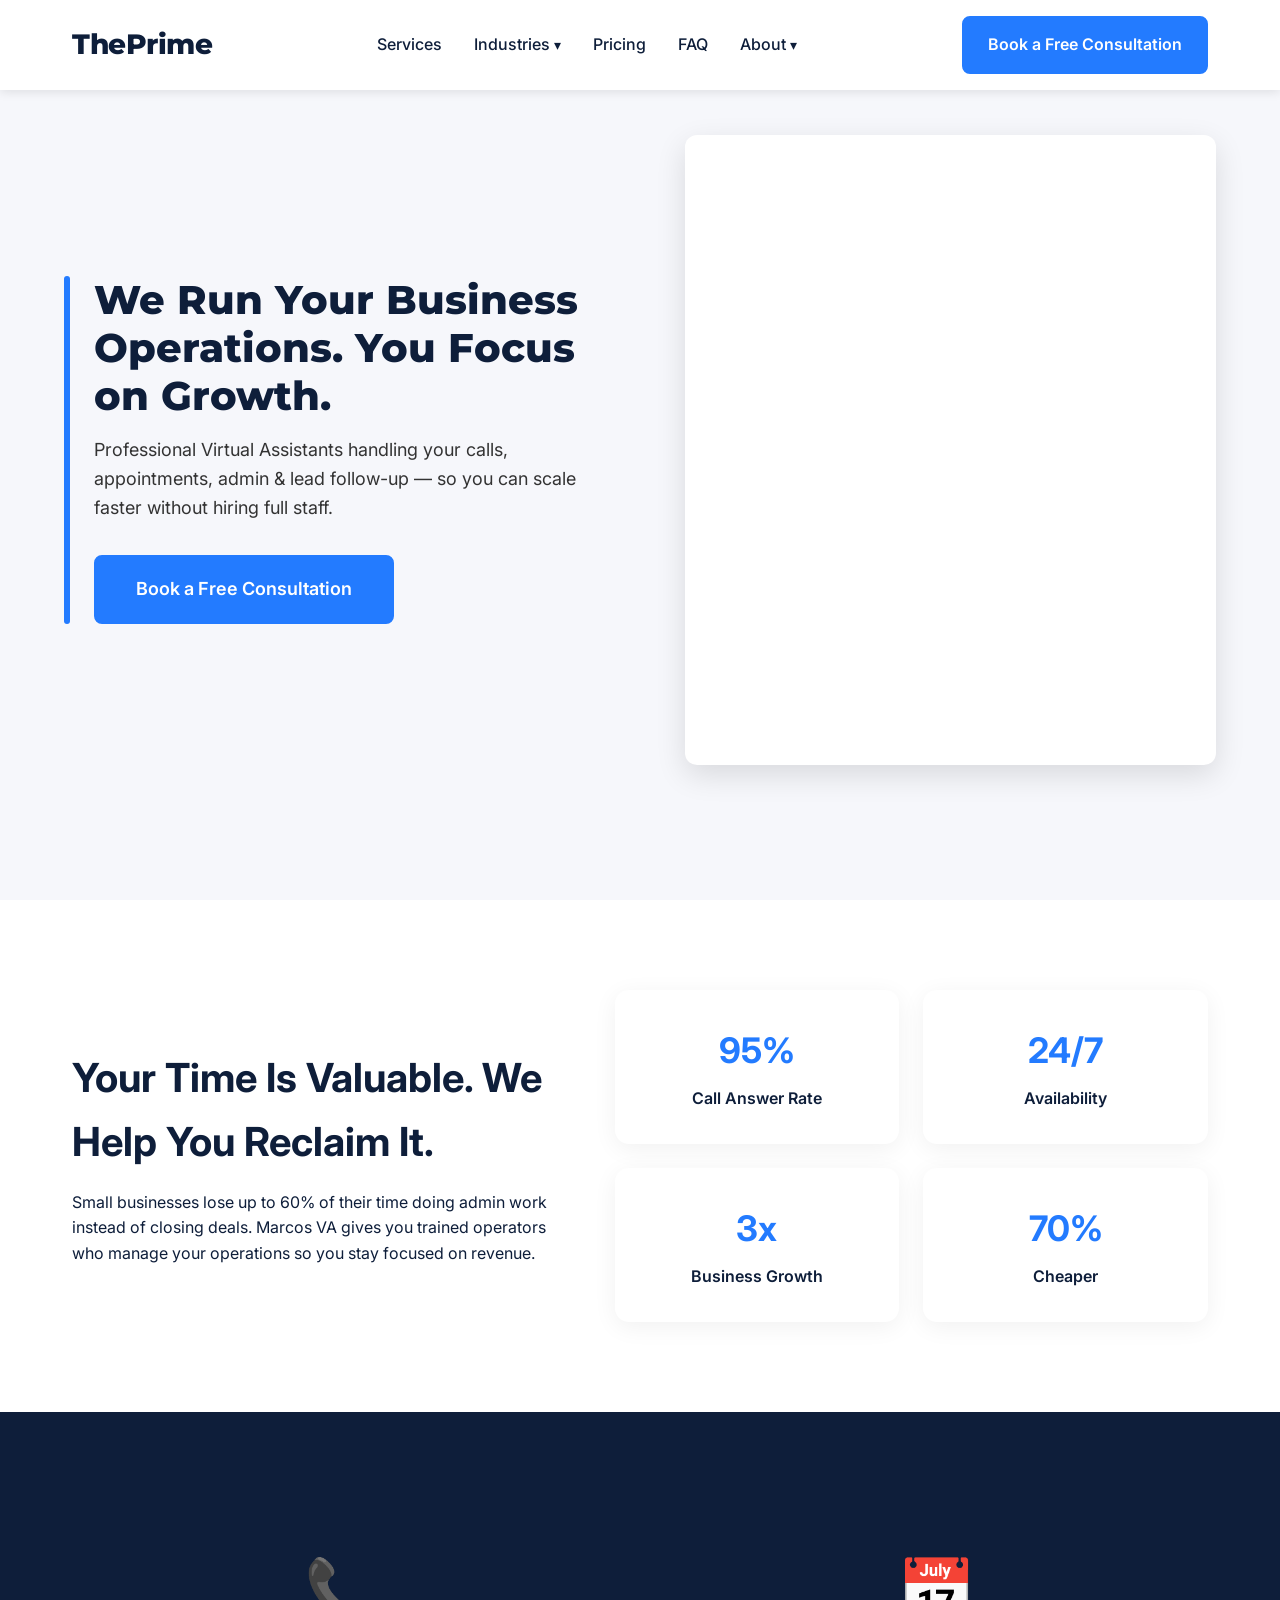
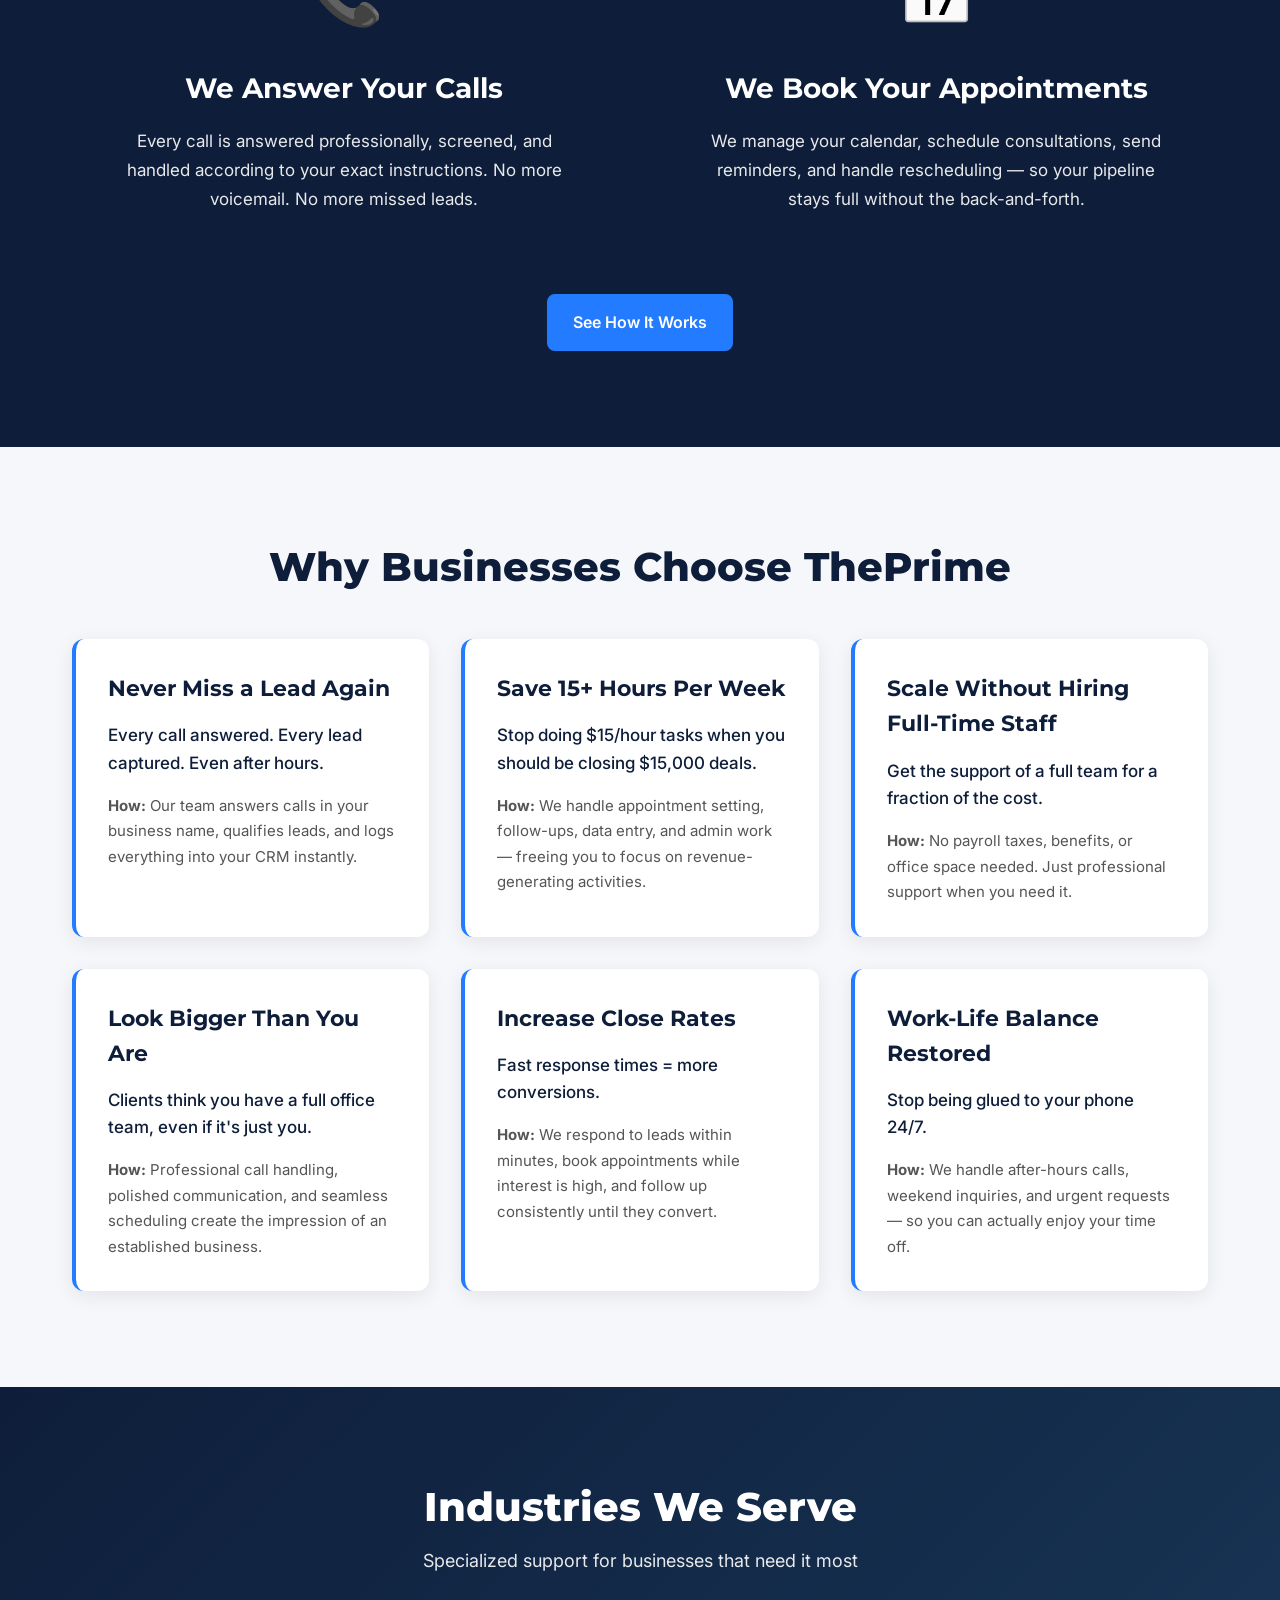
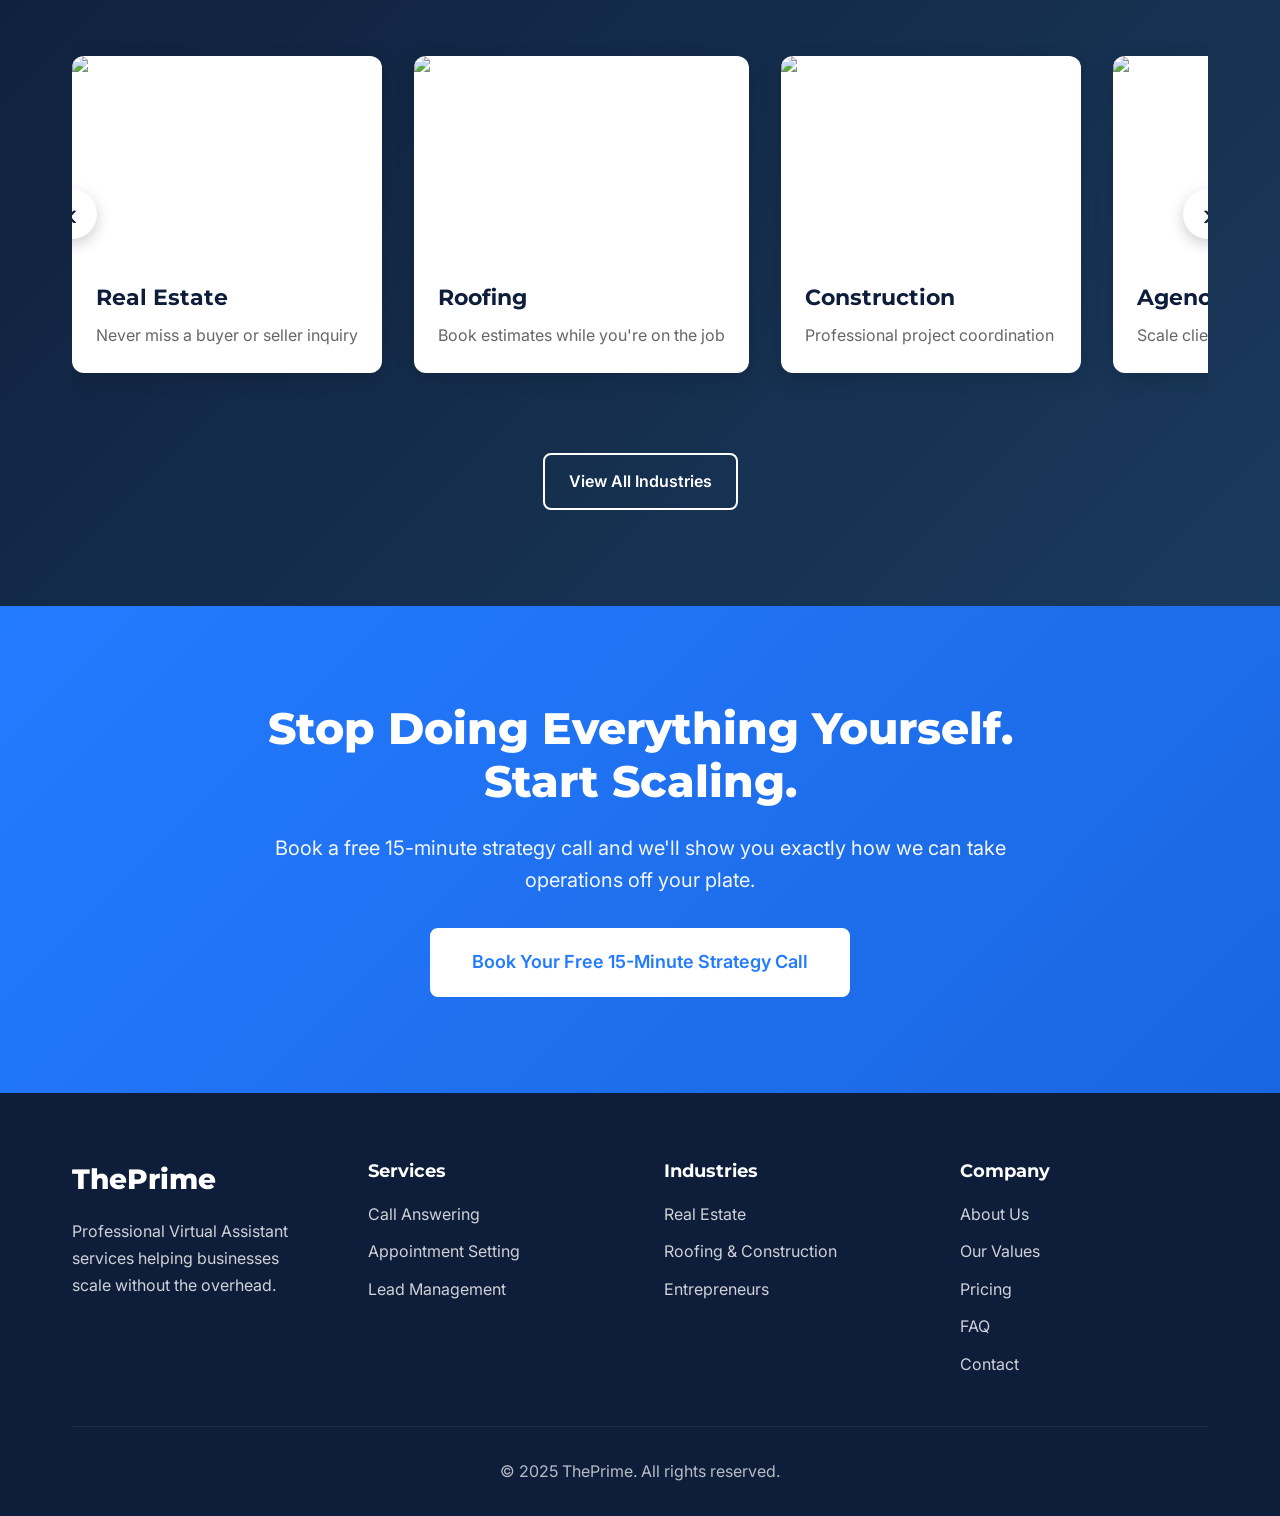
==== index.html @ c2238840 "first" ====
<!DOCTYPE html>
<html lang="en">
<head>
    <meta charset="UTF-8">
    <meta name="viewport" content="width=device-width, initial-scale=1.0">
    <meta name="description" content="Professional Virtual Assistants handling your calls, appointments, admin & lead follow-up — so you can scale faster without hiring full staff.">
    <title>ThePrime - Virtual Assistant Services | Scale Your Business</title>
    
    <!-- Google Fonts -->
    <link rel="preconnect" href="https://fonts.googleapis.com">
    <link rel="preconnect" href="https://fonts.gstatic.com" crossorigin>
    <link href="https://fonts.googleapis.com/css2?family=Montserrat:wght@700;800&family=Inter:wght@400;500;600&display=swap" rel="stylesheet">
    
    <!-- Stylesheet -->
    <link rel="stylesheet" href="styles.css">
</head>
<body>
    <!-- HEADER -->
    <header class="header" id="header">
        <div class="container">
            <div class="header__wrapper">
                <div class="header__logo">
                    <a href="index.html">ThePrime</a>
                </div>
                
                <nav class="header__nav" id="navMenu">
                    <ul class="nav__list">
                        <li class="nav__item">
                            <a href="services.html" class="nav__link">Services</a>
                        </li>
                        <li class="nav__item nav__item--dropdown">
                            <a href="industries.html" class="nav__link">Industries <span class="dropdown-arrow">▾</span></a>
                            <ul class="dropdown__menu">
                                <li><a href="industry-real-estate.html">Real Estate Agents</a></li>
                                <li><a href="industry-roofing.html">Roofing and Construction</a></li>
                                <li><a href="industry-entrepreneurs.html">Entrepreneurs</a></li>
                            </ul>
                        </li>
                        <li class="nav__item">
                            <a href="pricing.html" class="nav__link">Pricing</a>
                        </li>
                        <li class="nav__item">
                            <a href="faq.html" class="nav__link">FAQ</a>
                        </li>
                        <li class="nav__item nav__item--dropdown">
                            <a href="#" class="nav__link">About <span class="dropdown-arrow">▾</span></a>
                            <ul class="dropdown__menu">
                                <li><a href="values.html">Our Values</a></li>
                                <li><a href="contact.html">Contact Us</a></li>
                            </ul>
                        </li>
                    </ul>
                </nav>
                
                <a href="contact.html" class="btn btn--primary header__cta">Book a Free Consultation</a>
                
                <button class="mobile-menu-toggle" id="mobileMenuToggle" aria-label="Toggle menu">
                    <span></span>
                    <span></span>
                    <span></span>
                </button>
            </div>
        </div>
    </header>

    <!-- HERO SECTION -->
    
   <section class="hero">
    <div class="hero__wrapper">

        <div class="hero__text">
            <h1 class="hero__headline">We Run Your Business Operations. You Focus on Growth.</h1>

            <p class="hero__subheadline">
                Professional Virtual Assistants handling your calls, appointments, admin & lead follow-up — so you can scale faster without hiring full staff.

            </p>

            <div class="hero__cta-group">
                <a href="contact.html" class="btn btn--primary btn--large">Book a Free Consultation</a>

            </div>
        </div>

        <div class="hero__image-card">
            <img src="https://images.pexels.com/photos/7709289/pexels-photo-7709289.jpeg?w=1200&q=80" alt="">
        </div>

    </div>
</section>




    <!-- SERVICE INTRO + STATS -->

    <section class="stats-split">
  <div class="container split-grid">
    
    <div class="split-left">
      <h2>Your Time Is Valuable. We Help You Reclaim It.</h2>
      <p>Small businesses lose up to 60% of their time doing admin work instead of closing deals. Marcos VA gives you trained operators who manage your operations so you stay focused on revenue.
</p>
    </div>

    <div class="split-right">
      <div class="split-card">
        <strong>95%</strong>
        <p>Call Answer Rate</p>
      </div>
      <div class="split-card">
        <strong>24/7</strong>
        <p>Availability</p>
      </div>
      <div class="split-card">
        <strong>3x</strong>
        <p>Business Growth</p>
      </div>
      <div class="split-card">
        <strong>70%</strong>
        <p>Cheaper</p>
      </div>
    </div>

  </div>
</section>




    <!-- TWO MAIN THINGS WE DO -->
    <section class="section section--dark">
        <div class="container">
            <div class="two-column">
                <div class="two-column__item">
                    <div class="icon-box">
                        <div class="icon-box__icon">📞</div>
                        <h3 class="icon-box__title">We Answer Your Calls</h3>
                        <p class="icon-box__text">Every call is answered professionally, screened, and handled according to your exact instructions. No more voicemail. No more missed leads.</p>
                    </div>
                </div>
                <div class="two-column__item">
                    <div class="icon-box">
                        <div class="icon-box__icon">📅</div>
                        <h3 class="icon-box__title">We Book Your Appointments</h3>
                        <p class="icon-box__text">We manage your calendar, schedule consultations, send reminders, and handle rescheduling — so your pipeline stays full without the back-and-forth.</p>
                    </div>
                </div>
            </div>
            <div class="text-center" style="margin-top: 3rem;">
                <a href="services.html" class="btn btn--primary">See How It Works</a>
            </div>
        </div>
    </section>

    <!-- BENEFITS SECTION -->
    <section class="section section--light">
        <div class="container">
            <div class="section__header text-center">
                <h2 class="section__title">Why Businesses Choose ThePrime</h2>
            </div>
            
            <div class="benefits">
                <div class="benefit-card">
                    <div class="benefit-card__header">
                        <h3 class="benefit-card__title">Never Miss a Lead Again</h3>
                    </div>
                    <div class="benefit-card__content">
                        <p class="benefit-card__benefit">Every call answered. Every lead captured. Even after hours.</p>
                        <p class="benefit-card__how"><strong>How:</strong> Our team answers calls in your business name, qualifies leads, and logs everything into your CRM instantly.</p>
                    </div>
                </div>

                <div class="benefit-card">
                    <div class="benefit-card__header">
                        <h3 class="benefit-card__title">Save 15+ Hours Per Week</h3>
                    </div>
                    <div class="benefit-card__content">
                        <p class="benefit-card__benefit">Stop doing $15/hour tasks when you should be closing $15,000 deals.</p>
                        <p class="benefit-card__how"><strong>How:</strong> We handle appointment setting, follow-ups, data entry, and admin work — freeing you to focus on revenue-generating activities.</p>
                    </div>
                </div>

                <div class="benefit-card">
                    <div class="benefit-card__header">
                        <h3 class="benefit-card__title">Scale Without Hiring Full-Time Staff</h3>
                    </div>
                    <div class="benefit-card__content">
                        <p class="benefit-card__benefit">Get the support of a full team for a fraction of the cost.</p>
                        <p class="benefit-card__how"><strong>How:</strong> No payroll taxes, benefits, or office space needed. Just professional support when you need it.</p>
                    </div>
                </div>

                <div class="benefit-card">
                    <div class="benefit-card__header">
                        <h3 class="benefit-card__title">Look Bigger Than You Are</h3>
                    </div>
                    <div class="benefit-card__content">
                        <p class="benefit-card__benefit">Clients think you have a full office team, even if it's just you.</p>
                        <p class="benefit-card__how"><strong>How:</strong> Professional call handling, polished communication, and seamless scheduling create the impression of an established business.</p>
                    </div>
                </div>

                <div class="benefit-card">
                    <div class="benefit-card__header">
                        <h3 class="benefit-card__title">Increase Close Rates</h3>
                    </div>
                    <div class="benefit-card__content">
                        <p class="benefit-card__benefit">Fast response times = more conversions.</p>
                        <p class="benefit-card__how"><strong>How:</strong> We respond to leads within minutes, book appointments while interest is high, and follow up consistently until they convert.</p>
                    </div>
                </div>

                <div class="benefit-card">
                    <div class="benefit-card__header">
                        <h3 class="benefit-card__title">Work-Life Balance Restored</h3>
                    </div>
                    <div class="benefit-card__content">
                        <p class="benefit-card__benefit">Stop being glued to your phone 24/7.</p>
                        <p class="benefit-card__how"><strong>How:</strong> We handle after-hours calls, weekend inquiries, and urgent requests — so you can actually enjoy your time off.</p>
                    </div>
                </div>
            </div>
        </div>
    </section>

    <!-- INDUSTRIES SLIDER -->
    <section class="section section--gradient">
        <div class="container">
            <div class="section__header text-center">
                <h2 class="section__title">Industries We Serve</h2>
                <p class="section__subtitle">Specialized support for businesses that need it most</p>
            </div>
            
            <div class="industries-slider">
                <div class="industries-slider__track" id="industriesTrack">
                    <div class="industry-slide">
                        <div class="industry-slide__image">
                            <img src="https://images.unsplash.com/photo-1560518883-ce09059eeffa?w=600&q=80" alt="Real Estate">
                        </div>
                        <h3 class="industry-slide__title">Real Estate</h3>
                        <p class="industry-slide__text">Never miss a buyer or seller inquiry</p>
                    </div>
                    
                    <div class="industry-slide">
                        <div class="industry-slide__image">
                            <img src="https://images.unsplash.com/photo-1590846406792-0adc7f938f1d?w=600&q=80" alt="Roofing">
                        </div>
                        <h3 class="industry-slide__title">Roofing</h3>
                        <p class="industry-slide__text">Book estimates while you're on the job</p>
                    </div>
                    
                    <div class="industry-slide">
                        <div class="industry-slide__image">
                            <img src="https://images.unsplash.com/photo-1541888946425-d81bb19240f5?w=600&q=80" alt="Construction">
                        </div>
                        <h3 class="industry-slide__title">Construction</h3>
                        <p class="industry-slide__text">Professional project coordination</p>
                    </div>
                    
                    <div class="industry-slide">
                        <div class="industry-slide__image">
                            <img src="https://images.unsplash.com/photo-1556157382-97eda2ffd1d3?w=600&q=80" alt="Agency Owners">
                        </div>
                        <h3 class="industry-slide__title">Agency Owners</h3>
                        <p class="industry-slide__text">Scale client services effortlessly</p>
                    </div>
                    
                    <div class="industry-slide">
                        <div class="industry-slide__image">
                            <img src="https://images.unsplash.com/photo-1552664730-d307ca884978?w=600&q=80" alt="Coaches">
                        </div>
                        <h3 class="industry-slide__title">Coaches</h3>
                        <p class="industry-slide__text">Focus on clients, not admin work</p>
                    </div>
                    
                    <div class="industry-slide">
                        <div class="industry-slide__image">
                            <img src="https://images.unsplash.com/photo-1542744173-8e7e53415bb0?w=600&q=80" alt="Local Service Businesses">
                        </div>
                        <h3 class="industry-slide__title">Local Service Businesses</h3>
                        <p class="industry-slide__text">Professional support for growing teams</p>
                    </div>
                </div>
                
                <button class="slider-btn slider-btn--prev" id="sliderPrev" aria-label="Previous">‹</button>
                <button class="slider-btn slider-btn--next" id="sliderNext" aria-label="Next">›</button>
            </div>
            
            <div class="text-center" style="margin-top: 3rem;">
                <a href="industries.html" class="btn btn--secondary">View All Industries</a>
            </div>
        </div>
    </section>

    <!-- FINAL CTA -->
    <section class="cta-section">
        <div class="container">
            <div class="cta-box">
                <h2 class="cta-box__title">Stop Doing Everything Yourself. Start Scaling.</h2>
                <p class="cta-box__text">Book a free 15-minute strategy call and we'll show you exactly how we can take operations off your plate.</p>
                <a href="contact.html" class="btn btn--primary btn--large">Book Your Free 15-Minute Strategy Call</a>
            </div>
        </div>
    </section>

    <!-- FOOTER -->
    <footer class="footer">
        <div class="container">
            <div class="footer__content">
                <div class="footer__column">
                    <h3 class="footer__logo">ThePrime</h3>
                    <p class="footer__description">Professional Virtual Assistant services helping businesses scale without the overhead.</p>
                </div>
                
                <div class="footer__column">
                    <h4 class="footer__title">Services</h4>
                    <ul class="footer__links">
                        <li><a href="services.html">Call Answering</a></li>
                        <li><a href="services.html">Appointment Setting</a></li>
                        <li><a href="services.html">Lead Management</a></li>
                    </ul>
                </div>
                
                <div class="footer__column">
                    <h4 class="footer__title">Industries</h4>
                    <ul class="footer__links">
                        <li><a href="industry-real-estate.html">Real Estate</a></li>
                        <li><a href="industry-roofing.html">Roofing & Construction</a></li>
                        <li><a href="industry-entrepreneurs.html">Entrepreneurs</a></li>
                    </ul>
                </div>
                
                <div class="footer__column">
                    <h4 class="footer__title">Company</h4>
                    <ul class="footer__links">
                        <li><a href="about.html">About Us</a></li>
                        <li><a href="values.html">Our Values</a></li>
                        <li><a href="pricing.html">Pricing</a></li>
                        <li><a href="faq.html">FAQ</a></li>
                        <li><a href="contact.html">Contact</a></li>
                    </ul>
                </div>
            </div>
            
            <div class="footer__bottom">
                <p>&copy; 2025 ThePrime. All rights reserved.</p>
            </div>
        </div>
    </footer>

    <!-- JavaScript -->
    <script src="script.js"></script>
</body>
</html>
---- styles.css ----
/* ===================================
   RESET & BASE STYLES
   =================================== */
* {
    margin: 0;
    padding: 0;
    box-sizing: border-box;
}

:root {
    /* Brand Colors */
    --navy-blue: #0E1E3A;
    --electric-blue: #237BFF;
    --white: #FFFFFF;
    --light-grey: #F6F7FB;
    
    /* Additional Colors */
    --dark-overlay: rgba(14, 30, 58, 0.85);
    --gradient-start: #0E1E3A;
    --gradient-end: #1a3a5c;
    
    /* Typography */
    --font-heading: 'Montserrat', sans-serif;
    --font-body: 'Inter', sans-serif;
    
    /* Spacing */
    --spacing-xs: 0.5rem;
    --spacing-sm: 1rem;
    --spacing-md: 2rem;
    --spacing-lg: 3rem;
    --spacing-xl: 4rem;
    --spacing-xxl: 6rem;
    
    /* Transitions */
    --transition-fast: 0.2s ease;
    --transition-normal: 0.3s ease;
    --transition-slow: 0.5s ease;
}

html {
    scroll-behavior: smooth;
}

body {
    font-family: var(--font-body);
    font-size: 16px;
    line-height: 1.6;
    color: var(--navy-blue);
    background-color: var(--white);
    overflow-x: hidden;
}

img {
    max-width: 100%;
    height: auto;
    display: block;
}

a {
    text-decoration: none;
    color: inherit;
    transition: var(--transition-normal);
}

ul {
    list-style: none;
}

/* ===================================
   UTILITY CLASSES
   =================================== */
.container {
    max-width: 1200px;
    margin: 0 auto;
    padding: 0 2rem;
}

.text-center {
    text-align: center;
}

.section {
    padding: var(--spacing-xxl) 0;
}

.section--light {
    background-color: var(--light-grey);
}

.section--dark {
    background-color: var(--navy-blue);
    color: var(--white);
}

.section--gradient {
    background: linear-gradient(135deg, var(--gradient-start) 0%, var(--gradient-end) 100%);
    color: var(--white);
}

.section__header {
    margin-bottom: var(--spacing-lg);
}

.section__title {
    font-family: var(--font-heading);
    font-size: 2.5rem;
    font-weight: 800;
    margin-bottom: var(--spacing-sm);
    line-height: 1.2;
}

.section__subtitle {
    font-size: 1.125rem;
    max-width: 800px;
    margin: 0 auto;
    opacity: 0.9;
}

/* ===================================
   BUTTONS
   =================================== */
.btn {
    display: inline-block;
    padding: 0.875rem 1.5rem;
    font-family: var(--font-body);
    font-size: 1rem;
    font-weight: 600;
    border-radius: 8px;
    cursor: pointer;
    transition: all var(--transition-normal);
    border: 2px solid transparent;
    text-align: center;
}

.btn--primary {
    background-color: var(--electric-blue);
    color: var(--white);
    border-color: var(--electric-blue);
}

.btn--primary:hover {
    background-color: #1a66e0;
    border-color: #1a66e0;
    transform: translateY(-2px);
    box-shadow: 0 10px 25px rgba(35, 123, 255, 0.3);
}

.btn--secondary {
    background-color: transparent;
    color: var(--white);
    border-color: var(--white);
}

.btn--secondary:hover {
    background-color: var(--white);
    color: var(--navy-blue);
}

.btn--large {
    padding: 1.125rem 2.5rem;
    font-size: 1.125rem;
}

/* ===================================
   HEADER
   =================================== */
.header {
    position: fixed;
    top: 0;
    left: 0;
    width: 100%;
    background-color: var(--white);
    box-shadow: 0 2px 10px rgba(0, 0, 0, 0.1);
    z-index: 1000;
    transition: var(--transition-normal);
}

.header__wrapper {
    display: flex;
    align-items: center;
    justify-content: space-between;
    padding: 1rem 0;
}

.header__logo a {
    font-family: var(--font-heading);
    font-size: 1.75rem;
    font-weight: 800;
    color: var(--navy-blue);
    letter-spacing: -0.5px;
}

.header__nav {
    flex: 1;
    display: flex;
    justify-content: center;
}

.nav__list {
    display: flex;
    align-items: center;
    gap: 2rem;
}

.nav__item {
    position: relative;
}

.nav__link {
    font-weight: 500;
    color: var(--navy-blue);
    padding: 0.5rem 0;
    display: flex;
    align-items: center;
    gap: 0.25rem;
}

.nav__link:hover {
    color: var(--electric-blue);
}

.dropdown-arrow {
    font-size: 0.875rem;
    transition: var(--transition-fast);
}

.nav__item--dropdown:hover .dropdown-arrow {
    transform: rotate(180deg);
}

.dropdown__menu {
    position: absolute;
    top: 100%;
    left: 0;
    background-color: var(--white);
    box-shadow: 0 10px 30px rgba(0, 0, 0, 0.15);
    border-radius: 8px;
    padding: 0.75rem 0;
    min-width: 220px;
    opacity: 0;
    visibility: hidden;
    transform: translateY(-10px);
    transition: all var(--transition-normal);
}

.nav__item--dropdown:hover .dropdown__menu {
    opacity: 1;
    visibility: visible;
    transform: translateY(0);
}

.dropdown__menu li {
    padding: 0;
}

.dropdown__menu a {
    display: block;
    padding: 0.75rem 1.5rem;
    color: var(--navy-blue);
    transition: var(--transition-fast);
}

.dropdown__menu a:hover {
    background-color: var(--light-grey);
    color: var(--electric-blue);
}

.header__cta {
    white-space: nowrap;
}

.mobile-menu-toggle {
    display: none;
    flex-direction: column;
    gap: 5px;
    background: none;
    border: none;
    cursor: pointer;
    padding: 0.5rem;
}

.mobile-menu-toggle span {
    display: block;
    width: 25px;
    height: 3px;
    background-color: var(--navy-blue);
    transition: var(--transition-normal);
}

/* ===================================
   HERO SECTION
   =================================== */
/* ===============================
   HERO (Updated Split Layout)
================================= */

.hero {
    position: relative;
    min-height: 100vh;
    display: flex;
    align-items: center;
    justify-content: center;
    padding: 100px 5%;
    background: #F6F7FB;
}

/* Wrapper for 2-column layout */
.hero__wrapper {
    display: flex;
    max-width: 1200px;
    width: 100%;
    gap: 60px;
    align-items: center;
}

/* ===============================
   TEXT BLOCK
================================= */

.hero__text {
    flex: 1;
    position: relative;
    padding-left: 30px;
}

.hero__text::before {
    content: "";
    position: absolute;
    left: 0;
    top: 0;
    width: 6px;
    height: 100%;
    background: #237BFF;
    border-radius: 4px;
}

.hero__headline {
    font-family: var(--font-heading);
    font-size: 2.5rem;
    font-weight: 800;
    line-height: 1.2;
    color: #0E1E3A;
    margin-bottom: 1rem;
}

.hero__subheadline {
    font-size: 1.125rem;
    line-height: 1.6;
    color: #333;
    margin-bottom: 2rem;
}

/* CTA buttons */
.hero__cta-group {
    display: flex;
    gap: 1rem;
    flex-wrap: wrap;
}

/* ===============================
   IMAGE CARD (Right Side)
================================= */

.hero__image-card {
    flex: 1;
    background: #fff;
    border-radius: 12px;
    box-shadow: 0 10px 30px rgba(0,0,0,0.12);
    overflow: hidden;
    height: 70vh;

    /* Ensures image centers vertically */
    display: flex;
    align-items: center;
    object-fit: cover;
    justify-content: center;
}

.hero__image-card img {
    width: 100%;
    height: auto;
    display: block;
}

/* ===============================
   RESPONSIVE ADJUSTMENTS
================================= */

@media (max-width: 992px) {
    .hero__wrapper {
        flex-direction: column;
        text-align: center;
    }

    .hero__text {
        
        padding-left: 0;
    }

    .hero__text::before {
        display: none;
    }

    .hero__image-card {
        width: 100%;
        height: auto;
    }
}

@media (max-width: 600px) {
    .hero {
        padding: 90px 5%;
    }

    .hero__headline {
        font-size: 2rem;
    }

    .hero__subheadline {
        font-size: 1rem;
    }
}


/* ===================================
   STATS SECTION
   =================================== */
.stats-split {
  padding: 90px 0;
}

.split-grid {
  display: grid;
  grid-template-columns: 1fr 1.2fr;
  gap: 3rem;
  align-items: center;
}

.split-left h2 {
  font-size: 2.5rem;
  margin-bottom: 1rem;
}

.split-right {
  display: grid;
  grid-template-columns: repeat(2, 1fr);
  gap: 1.5rem;
}

.split-card {
  padding: 2rem;
  background: #fff;
  border-radius: 14px;
  box-shadow: 0 5px 25px rgba(0,0,0,0.06);
  text-align: center;
  transition: 0.3s;
}

.split-card:hover {
  transform: translateY(-6px);
}

.split-card strong {
  font-size: 2.2rem;
  color: var(--electric-blue);
}

.split-card p {
  margin-top: 0.5rem;
  font-weight: 600;
}









/* ===================================
   TWO COLUMN SECTION
   =================================== */
.two-column {
    display: grid;
    grid-template-columns: repeat(auto-fit, minmax(300px, 1fr));
    gap: 3rem;
}

.icon-box {
    text-align: center;
    padding: 2rem;
}

.icon-box__icon {
    font-size: 4rem;
    margin-bottom: 1.5rem;
}

.icon-box__title {
    font-family: var(--font-heading);
    font-size: 1.75rem;
    margin-bottom: 1rem;
}

.icon-box__text {
    font-size: 1.0625rem;
    line-height: 1.7;
    opacity: 0.9;
}

/* ===================================
   BENEFITS SECTION
   =================================== */
.benefits {
    display: grid;
    grid-template-columns: repeat(auto-fit, minmax(320px, 1fr));
    gap: 2rem;
}

.benefit-card {
    background-color: var(--white);
    border-radius: 12px;
    padding: 2rem;
    box-shadow: 0 5px 20px rgba(0, 0, 0, 0.08);
    transition: var(--transition-normal);
    border-left: 4px solid var(--electric-blue);
}

.benefit-card:hover {
    transform: translateY(-5px);
    box-shadow: 0 10px 30px rgba(0, 0, 0, 0.12);
}

.benefit-card__title {
    font-family: var(--font-heading);
    font-size: 1.375rem;
    margin-bottom: 1rem;
    color: var(--navy-blue);
}

.benefit-card__benefit {
    font-size: 1.0625rem;
    margin-bottom: 1rem;
    color: var(--navy-blue);
    font-weight: 500;
}

.benefit-card__how {
    font-size: 0.9375rem;
    line-height: 1.7;
    color: #555;
}

/* ===================================
   INDUSTRIES SLIDER
   =================================== */
.industries-slider {
    position: relative;
    overflow: hidden;
    padding: 2rem 0;
}

.industries-slider__track {
    display: flex;
    gap: 2rem;
    transition: transform var(--transition-slow);
}

.industry-slide {
    min-width: 300px;
    flex-shrink: 0;
    background-color: var(--white);
    border-radius: 12px;
    overflow: hidden;
    box-shadow: 0 5px 20px rgba(0, 0, 0, 0.15);
    transition: var(--transition-normal);
}

.industry-slide:hover {
    transform: translateY(-10px);
    box-shadow: 0 15px 40px rgba(0, 0, 0, 0.2);
}

.industry-slide__image {
    height: 200px;
    overflow: hidden;
}

.industry-slide__image img {
    width: 100%;
    height: 100%;
    object-fit: cover;
    transition: var(--transition-slow);
}

.industry-slide:hover .industry-slide__image img {
    transform: scale(1.1);
}

.industry-slide__title {
    font-family: var(--font-heading);
    font-size: 1.375rem;
    padding: 1.5rem 1.5rem 0.5rem;
    color: var(--navy-blue);
}

.industry-slide__text {
    padding: 0 1.5rem 1.5rem;
    color: #666;
}

.slider-btn {
    position: absolute;
    top: 50%;
    transform: translateY(-50%);
    background-color: var(--white);
    color: var(--navy-blue);
    border: none;
    width: 50px;
    height: 50px;
    border-radius: 50%;
    font-size: 2rem;
    cursor: pointer;
    box-shadow: 0 5px 15px rgba(0, 0, 0, 0.2);
    transition: var(--transition-normal);
    z-index: 10;
}

.slider-btn:hover {
    background-color: var(--electric-blue);
    color: var(--white);
    transform: translateY(-50%) scale(1.1);
}

.slider-btn--prev {
    left: -25px;
}

.slider-btn--next {
    right: -25px;
}

/* ===================================
   CTA SECTION
   =================================== */
.cta-section {
    padding: var(--spacing-xxl) 0;
    background: linear-gradient(135deg, var(--electric-blue) 0%, #1a66e0 100%);
}

.cta-box {
    text-align: center;
    color: var(--white);
    max-width: 800px;
    margin: 0 auto;
}

.cta-box__title {
    font-family: var(--font-heading);
    font-size: 2.75rem;
    font-weight: 800;
    margin-bottom: 1.5rem;
    line-height: 1.2;
}

.cta-box__text {
    font-size: 1.25rem;
    margin-bottom: 2rem;
    opacity: 0.95;
}

.cta-box .btn--primary {
    background-color: var(--white);
    color: var(--electric-blue);
    border-color: var(--white);
}

.cta-box .btn--primary:hover {
    background-color: var(--navy-blue);
    color: var(--white);
    border-color: var(--navy-blue);
}

/* ===================================
   FOOTER
   =================================== */
.footer {
    background-color: var(--navy-blue);
    color: var(--white);
    padding: var(--spacing-xl) 0 var(--spacing-md);
}

.footer__content {
    display: grid;
    grid-template-columns: repeat(auto-fit, minmax(200px, 1fr));
    gap: 3rem;
    margin-bottom: var(--spacing-lg);
}

.footer__logo {
    font-family: var(--font-heading);
    font-size: 1.75rem;
    font-weight: 800;
    margin-bottom: 1rem;
}

.footer__description {
    opacity: 0.8;
    line-height: 1.7;
}

.footer__title {
    font-family: var(--font-heading);
    font-size: 1.125rem;
    font-weight: 700;
    margin-bottom: 1rem;
}

.footer__links {
    display: flex;
    flex-direction: column;
    gap: 0.75rem;
}

.footer__links a {
    opacity: 0.8;
    transition: var(--transition-fast);
}

.footer__links a:hover {
    opacity: 1;
    color: var(--electric-blue);
    padding-left: 5px;
}

.footer__bottom {
    text-align: center;
    padding-top: var(--spacing-md);
    border-top: 1px solid rgba(255, 255, 255, 0.1);
    opacity: 0.7;
}

/* ===================================
   FORM STYLES
   =================================== */
.form {
    max-width: 600px;
    margin: 0 auto;
}

.form__group {
    margin-bottom: 1.5rem;
}

.form__label {
    display: block;
    margin-bottom: 0.5rem;
    font-weight: 600;
    color: var(--navy-blue);
}

.form__input,
.form__textarea,
.form__select {
    width: 100%;
    padding: 0.875rem 1rem;
    border: 2px solid #ddd;
    border-radius: 6px;
    font-family: var(--font-body);
    font-size: 1rem;
    transition: var(--transition-normal);
}

.form__input:focus,
.form__textarea:focus,
.form__select:focus {
    outline: none;
    border-color: var(--electric-blue);
    box-shadow: 0 0 0 3px rgba(35, 123, 255, 0.1);
}

.form__textarea {
    resize: vertical;
    min-height: 150px;
}

.form__submit {
    width: 100%;
}

.form__error {
    color: #e74c3c;
    font-size: 0.875rem;
    margin-top: 0.25rem;
    display: none;
}

.form__group.error .form__error {
    display: block;
}

.form__group.error .form__input,
.form__group.error .form__textarea,
.form__group.error .form__select {
    border-color: #e74c3c;
}

/* ===================================
   PRICING CARDS
   =================================== */
.pricing-cards {
    display: grid;
    grid-template-columns: repeat(auto-fit, minmax(300px, 1fr));
    gap: 2rem;
    margin-top: var(--spacing-lg);
}

.pricing-card {
    background-color: var(--white);
    border-radius: 12px;
    padding: 2.5rem 2rem;
    box-shadow: 0 5px 20px rgba(0, 0, 0, 0.08);
    transition: var(--transition-normal);
    border: 3px solid transparent;
    text-align: center;
}

.pricing-card:hover {
    transform: translateY(-10px);
    box-shadow: 0 15px 40px rgba(0, 0, 0, 0.15);
}

.pricing-card--featured {
    border-color: var(--electric-blue);
    transform: scale(1.05);
}

.pricing-card--featured:hover {
    transform: scale(1.05) translateY(-10px);
}

.pricing-card__badge {
    display: inline-block;
    background-color: var(--electric-blue);
    color: var(--white);
    padding: 0.375rem 1rem;
    border-radius: 20px;
    font-size: 0.875rem;
    font-weight: 600;
    margin-bottom: 1rem;
}

.pricing-card__name {
    font-family: var(--font-heading);
    font-size: 1.75rem;
    margin-bottom: 1rem;
    color: var(--navy-blue);
}

.pricing-card__price {
    font-family: var(--font-heading);
    font-size: 3rem;
    font-weight: 800;
    color: var(--electric-blue);
    margin-bottom: 0.5rem;
}

.pricing-card__period {
    font-size: 1rem;
    color: #666;
    margin-bottom: 1.5rem;
}

.pricing-card__description {
    font-size: 0.9375rem;
    color: #555;
    margin-bottom: 2rem;
    line-height: 1.6;
}

.pricing-card__features {
    text-align: left;
    margin-bottom: 2rem;
}

.pricing-card__feature {
    padding: 0.75rem 0;
    border-bottom: 1px solid #eee;
    display: flex;
    align-items: flex-start;
    gap: 0.75rem;
}

.pricing-card__feature:last-child {
    border-bottom: none;
}

.pricing-card__feature::before {
    content: "✓";
    color: var(--electric-blue);
    font-weight: bold;
    font-size: 1.25rem;
}

/* ===================================
   FAQ ACCORDION
   =================================== */
.faq-section {
    max-width: 900px;
    margin: 0 auto;
}

.faq-category {
    margin-bottom: var(--spacing-lg);
}

.faq-category__title {
    font-family: var(--font-heading);
    font-size: 2rem;
    margin-bottom: var(--spacing-md);
    color: var(--navy-blue);
}

.faq-item {
    background-color: var(--white);
    border-radius: 8px;
    margin-bottom: 1rem;
    box-shadow: 0 2px 10px rgba(0, 0, 0, 0.05);
    overflow: hidden;
}

.faq-item__question {
    width: 100%;
    padding: 1.5rem;
    background-color: var(--white);
    border: none;
    text-align: left;
    font-family: var(--font-body);
    font-size: 1.125rem;
    font-weight: 600;
    color: var(--navy-blue);
    cursor: pointer;
    display: flex;
    justify-content: space-between;
    align-items: center;
    transition: var(--transition-normal);
}

.faq-item__question:hover {
    background-color: var(--light-grey);
}

.faq-item__icon {
    font-size: 1.5rem;
    transition: var(--transition-normal);
    color: var(--electric-blue);
}

.faq-item.active .faq-item__icon {
    transform: rotate(45deg);
}

.faq-item__answer {
    max-height: 0;
    overflow: hidden;
    transition: max-height var(--transition-normal);
}

.faq-item__answer-content {
    padding: 0 1.5rem 1.5rem;
    color: #555;
    line-height: 1.7;
}

.faq-item.active .faq-item__answer {
    max-height: 500px;
}

/* ===================================
   PAGE HERO (for internal pages)
   =================================== */
.page-hero {
    background: linear-gradient(135deg, var(--navy-blue) 0%, var(--gradient-end) 100%);
    color: var(--white);
    padding: 8rem 0 4rem;
    margin-top: 70px;
    text-align: center;
}

.page-hero__title {
    font-family: var(--font-heading);
    font-size: 3rem;
    font-weight: 800;
    margin-bottom: 1rem;
}

.page-hero__subtitle {
    font-size: 1.25rem;
    max-width: 700px;
    margin: 0 auto;
    opacity: 0.9;
}

/* ===================================
   FEATURE GRID
   =================================== */
.feature-grid {
    display: grid;
    grid-template-columns: repeat(auto-fit, minmax(280px, 1fr));
    gap: 2rem;
}

.feature-item {
    text-align: center;
    padding: 2rem;
}

.feature-item__icon {
    font-size: 3rem;
    margin-bottom: 1rem;
}

.feature-item__title {
    font-family: var(--font-heading);
    font-size: 1.25rem;
    margin-bottom: 0.75rem;
    color: var(--navy-blue);
}

.feature-item__text {
    color: #555;
    line-height: 1.7;
}

/* ===================================
   BANNER WITH IMAGE
   =================================== */
.banner {
    position: relative;
    height: 400px;
    display: flex;
    align-items: center;
    justify-content: center;
    overflow: hidden;
    margin: var(--spacing-xxl) 0;
}

.banner__image {
    position: absolute;
    top: 0;
    left: 0;
    width: 100%;
    height: 100%;
    object-fit: cover;
}

.banner__overlay {
    position: absolute;
    top: 0;
    left: 0;
    width: 100%;
    height: 100%;
    background: rgba(14, 30, 58, 0.75);
}

.banner__content {
    position: relative;
    z-index: 1;
    text-align: center;
    color: var(--white);
    max-width: 800px;
    padding: 2rem;
}

.banner__title {
    font-family: var(--font-heading);
    font-size: 2.5rem;
    font-weight: 800;
    margin-bottom: 1rem;
}

.banner__text {
    font-size: 1.125rem;
    opacity: 0.95;
}

/* ===================================
   SOCIAL ICONS
   =================================== */
.social-icons {
    display: flex;
    gap: 1rem;
    justify-content: center;
    margin-top: 2rem;
}

.social-icon {
    display: flex;
    align-items: center;
    justify-content: center;
    width: 50px;
    height: 50px;
    border-radius: 50%;
    background-color: var(--electric-blue);
    color: var(--white);
    font-size: 1.5rem;
    transition: var(--transition-normal);
}

.social-icon:hover {
    background-color: var(--navy-blue);
    transform: translateY(-5px);
}

/* ===================================
   PROCESS STEPS
   =================================== */
.process-steps {
    display: grid;
    grid-template-columns: repeat(auto-fit, minmax(250px, 1fr));
    gap: 2rem;
    margin-top: var(--spacing-lg);
}

.process-step {
    text-align: center;
    padding: 2rem;
    background-color: var(--white);
    border-radius: 12px;
    box-shadow: 0 5px 20px rgba(0, 0, 0, 0.08);
    position: relative;
}

.process-step__number {
    display: inline-flex;
    align-items: center;
    justify-content: center;
    width: 60px;
    height: 60px;
    border-radius: 50%;
    background-color: var(--electric-blue);
    color: var(--white);
    font-family: var(--font-heading);
    font-size: 1.75rem;
    font-weight: 800;
    margin-bottom: 1.5rem;
}

.process-step__title {
    font-family: var(--font-heading);
    font-size: 1.375rem;
    margin-bottom: 1rem;
    color: var(--navy-blue);
}

.process-step__text {
    color: #555;
    line-height: 1.7;
}

/* ===================================
   LOGO GRID
   =================================== */
.logo-grid {
    display: grid;
    grid-template-columns: repeat(auto-fit, minmax(150px, 1fr));
    gap: 2rem;
    align-items: center;
    margin-top: var(--spacing-lg);
}

.logo-grid__item {
    text-align: center;
    padding: 1.5rem;
    background-color: var(--white);
    border-radius: 8px;
    box-shadow: 0 2px 10px rgba(0, 0, 0, 0.05);
    transition: var(--transition-normal);
}

.logo-grid__item:hover {
    transform: translateY(-5px);
    box-shadow: 0 5px 20px rgba(0, 0, 0, 0.1);
}

.logo-grid__text {
    font-weight: 600;
    color: var(--navy-blue);
}

/* ===================================
   RESPONSIVE DESIGN
   =================================== */
@media (max-width: 968px) {
    .header__nav {
        position: fixed;
        top: 70px;
        left: -100%;
        width: 100%;
        height: calc(100vh - 70px);
        background-color: var(--white);
        flex-direction: column;
        justify-content: flex-start;
        padding: 2rem;
        transition: var(--transition-normal);
        box-shadow: 0 10px 30px rgba(0, 0, 0, 0.1);
    }
    
    .header__nav.active {
        left: 0;
    }
    
    .nav__list {
        flex-direction: column;
        align-items: flex-start;
        gap: 0;
        width: 100%;
    }
    
    .nav__item {
        width: 100%;
        border-bottom: 1px solid var(--light-grey);
    }
    
    .nav__link {
        padding: 1rem 0;
        width: 100%;
    }
    
    .dropdown__menu {
        position: static;
        opacity: 1;
        visibility: visible;
        transform: none;
        box-shadow: none;
        padding-left: 1rem;
        max-height: 0;
        overflow: hidden;
        transition: max-height var(--transition-normal);
    }
    
    .nav__item--dropdown.active .dropdown__menu {
        max-height: 300px;
    }
    
    .header__cta {
        display: none;
    }
    
    .mobile-menu-toggle {
        display: flex;
    }
    
    .mobile-menu-toggle.active span:nth-child(1) {
        transform: rotate(45deg) translate(8px, 8px);
    }
    
    .mobile-menu-toggle.active span:nth-child(2) {
        opacity: 0;
    }
    
    .mobile-menu-toggle.active span:nth-child(3) {
        transform: rotate(-45deg) translate(7px, -7px);
    }
    
    .section__title {
        font-size: 2rem;
    }
    
    .hero__headline {
        font-size: 2.5rem;
    }
    
    .page-hero__title {
        font-size: 2.25rem;
    }
    
    .cta-box__title {
        font-size: 2rem;
    }
}

@media (max-width: 640px) {
    .container {
        padding: 0 1rem;
    }
    
    .hero__headline {
        font-size: 2rem;
    }
    
    .hero__subheadline {
        font-size: 1.0625rem;
    }
    
    .hero__cta-group {
        flex-direction: column;
    }
    
    .section__title {
        font-size: 1.75rem;
    }
    
    .stats {
        grid-template-columns: 1fr;
    }
    
    .two-column {
        grid-template-columns: 1fr;
    }
    
    .benefits {
        grid-template-columns: 1fr;
    }
    
    .pricing-cards {
        grid-template-columns: 1fr;
    }
    
    .pricing-card--featured {
        transform: scale(1);
    }
    
    .slider-btn {
        width: 40px;
        height: 40px;
        font-size: 1.5rem;
    }
    
    .slider-btn--prev {
        left: 10px;
    }
    
    .slider-btn--next {
        right: 10px;
    }
}

/* ===================================
   ANIMATIONS
   =================================== */
@keyframes fadeIn {
    from {
        opacity: 0;
    }
    to {
        opacity: 1;
    }
}

.fade-in {
    animation: fadeIn 0.5s ease;
}

/* Smooth scroll offset for fixed header */
html {
    scroll-padding-top: 80px;
}
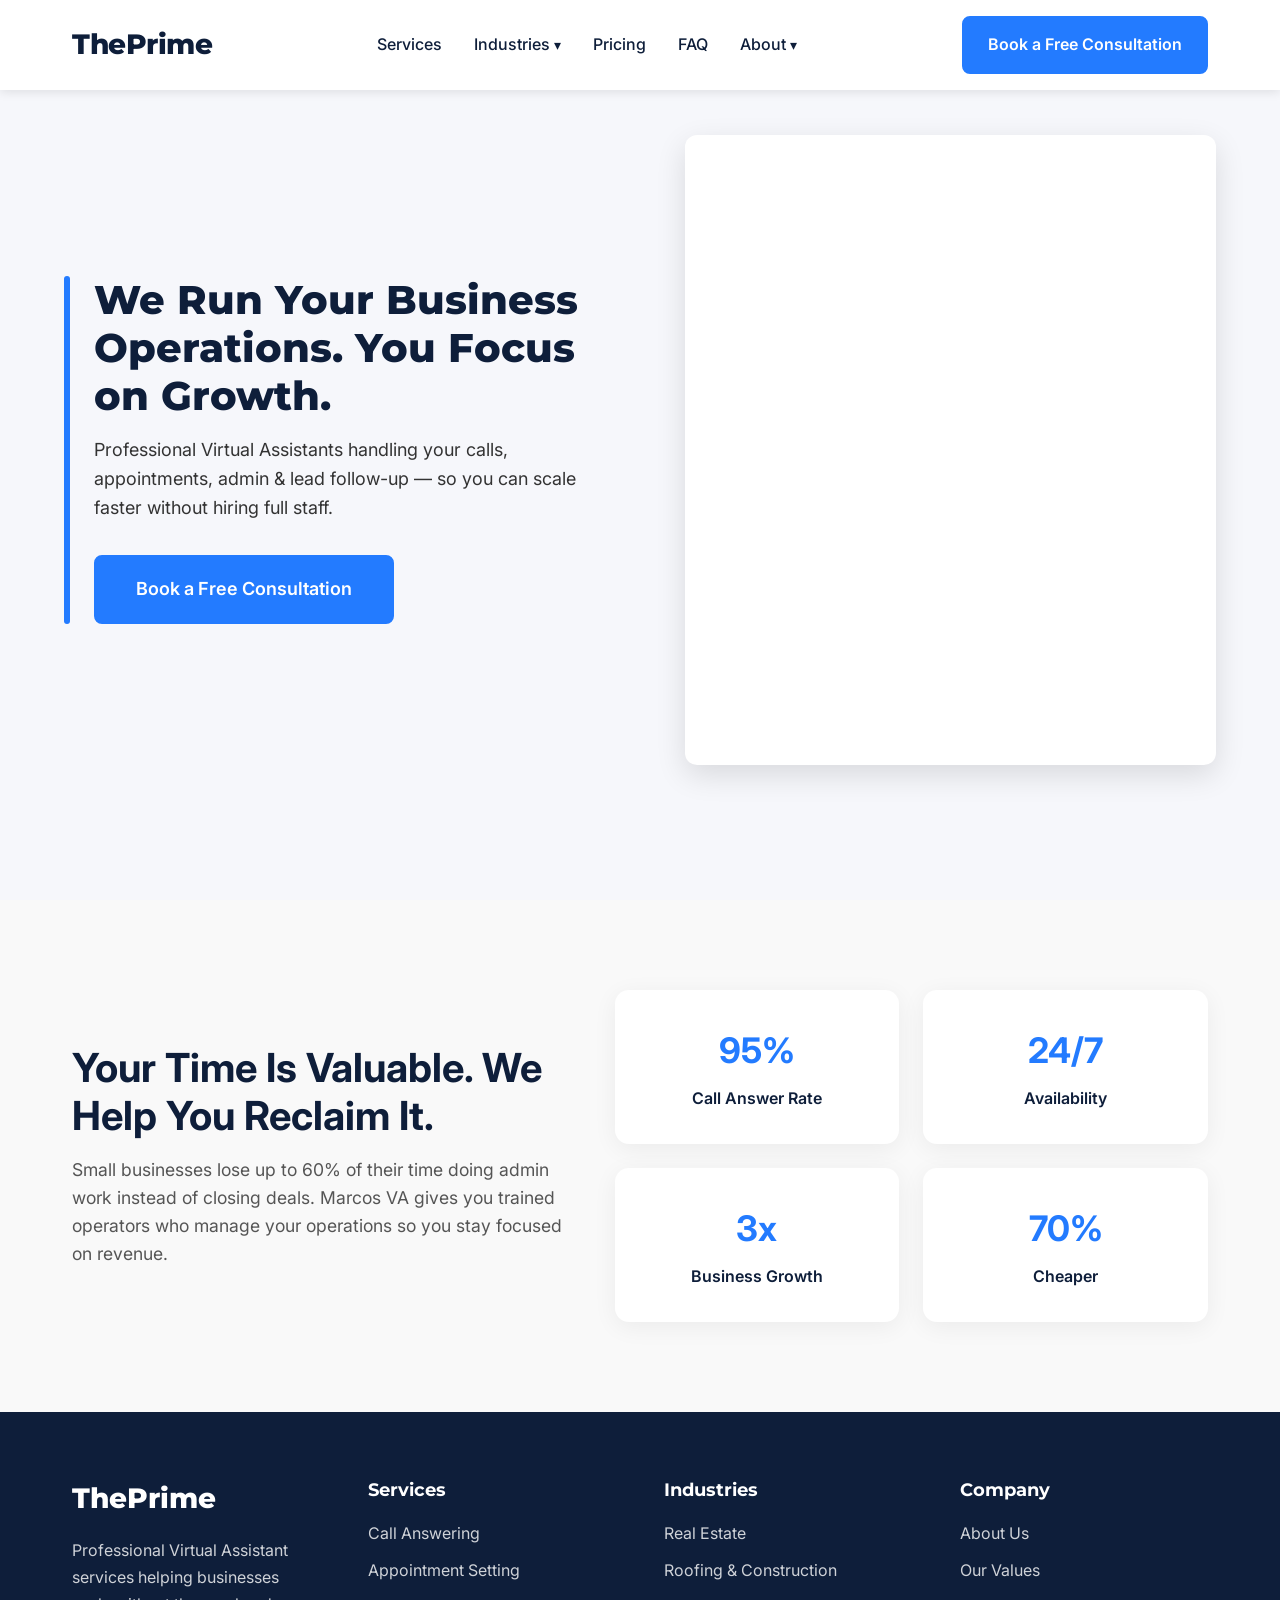
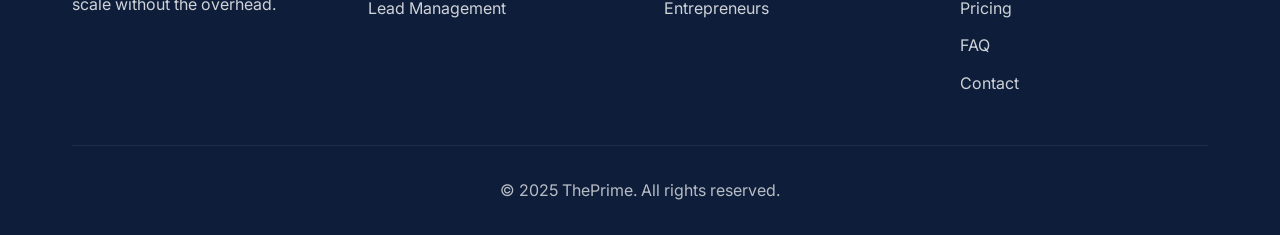
==== commit 3771a4dd: "services page done" ====
--- a/index.html
+++ b/index.html
@@ -29,30 +29,30 @@
                             <a href="services.html" class="nav__link">Services</a>
                         </li>
                         <li class="nav__item nav__item--dropdown">
-                            <a href="industries.html" class="nav__link">Industries <span class="dropdown-arrow">▾</span></a>
+                            <a href="" class="nav__link">Industries <span class="dropdown-arrow">▾</span></a>
                             <ul class="dropdown__menu">
-                                <li><a href="industry-real-estate.html">Real Estate Agents</a></li>
-                                <li><a href="industry-roofing.html">Roofing and Construction</a></li>
-                                <li><a href="industry-entrepreneurs.html">Entrepreneurs</a></li>
+                                <li><a href="">Real Estate Agents</a></li>
+                                <li><a href="">Roofing and Construction</a></li>
+                                <li><a href="">Entrepreneurs</a></li>
                             </ul>
                         </li>
                         <li class="nav__item">
-                            <a href="pricing.html" class="nav__link">Pricing</a>
+                            <a href="" class="nav__link">Pricing</a>
                         </li>
                         <li class="nav__item">
-                            <a href="faq.html" class="nav__link">FAQ</a>
+                            <a href="" class="nav__link">FAQ</a>
                         </li>
                         <li class="nav__item nav__item--dropdown">
                             <a href="#" class="nav__link">About <span class="dropdown-arrow">▾</span></a>
                             <ul class="dropdown__menu">
-                                <li><a href="values.html">Our Values</a></li>
-                                <li><a href="contact.html">Contact Us</a></li>
+                                <li><a href="">Our Values</a></li>
+                                <li><a href="">Contact Us</a></li>
                             </ul>
                         </li>
                     </ul>
                 </nav>
                 
-                <a href="contact.html" class="btn btn--primary header__cta">Book a Free Consultation</a>
+                <a href="" class="btn btn--primary header__cta">Book a Free Consultation</a>
                 
                 <button class="mobile-menu-toggle" id="mobileMenuToggle" aria-label="Toggle menu">
                     <span></span>
@@ -77,7 +77,7 @@
             </p>
 
             <div class="hero__cta-group">
-                <a href="contact.html" class="btn btn--primary btn--large">Book a Free Consultation</a>
+                <a href="" class="btn btn--primary btn--large">Book a Free Consultation</a>
 
             </div>
         </div>
@@ -129,7 +129,7 @@
 
 
     <!-- TWO MAIN THINGS WE DO -->
-    <section class="section section--dark">
+    <!-- <section class="section section--dark">
         <div class="container">
             <div class="two-column">
                 <div class="two-column__item">
@@ -151,10 +151,10 @@
                 <a href="services.html" class="btn btn--primary">See How It Works</a>
             </div>
         </div>
-    </section>
+    </section> -->
 
     <!-- BENEFITS SECTION -->
-    <section class="section section--light">
+    <!-- <section class="section section--light">
         <div class="container">
             <div class="section__header text-center">
                 <h2 class="section__title">Why Businesses Choose ThePrime</h2>
@@ -222,10 +222,10 @@
                 </div>
             </div>
         </div>
-    </section>
+    </section> -->
 
     <!-- INDUSTRIES SLIDER -->
-    <section class="section section--gradient">
+    <!-- <section class="section section--gradient">
         <div class="container">
             <div class="section__header text-center">
                 <h2 class="section__title">Industries We Serve</h2>
@@ -291,10 +291,10 @@
                 <a href="industries.html" class="btn btn--secondary">View All Industries</a>
             </div>
         </div>
-    </section>
+    </section> -->
 
     <!-- FINAL CTA -->
-    <section class="cta-section">
+    <!-- <section class="cta-section">
         <div class="container">
             <div class="cta-box">
                 <h2 class="cta-box__title">Stop Doing Everything Yourself. Start Scaling.</h2>
@@ -302,7 +302,7 @@
                 <a href="contact.html" class="btn btn--primary btn--large">Book Your Free 15-Minute Strategy Call</a>
             </div>
         </div>
-    </section>
+    </section> -->
 
     <!-- FOOTER -->
     <footer class="footer">
@@ -316,29 +316,29 @@
                 <div class="footer__column">
                     <h4 class="footer__title">Services</h4>
                     <ul class="footer__links">
-                        <li><a href="services.html">Call Answering</a></li>
-                        <li><a href="services.html">Appointment Setting</a></li>
-                        <li><a href="services.html">Lead Management</a></li>
+                        <li><a href="">Call Answering</a></li>
+                        <li><a href="">Appointment Setting</a></li>
+                        <li><a href="">Lead Management</a></li>
                     </ul>
                 </div>
                 
                 <div class="footer__column">
                     <h4 class="footer__title">Industries</h4>
                     <ul class="footer__links">
-                        <li><a href="industry-real-estate.html">Real Estate</a></li>
-                        <li><a href="industry-roofing.html">Roofing & Construction</a></li>
-                        <li><a href="industry-entrepreneurs.html">Entrepreneurs</a></li>
+                        <li><a href="">Real Estate</a></li>
+                        <li><a href="">Roofing & Construction</a></li>
+                        <li><a href="">Entrepreneurs</a></li>
                     </ul>
                 </div>
                 
                 <div class="footer__column">
                     <h4 class="footer__title">Company</h4>
                     <ul class="footer__links">
-                        <li><a href="about.html">About Us</a></li>
-                        <li><a href="values.html">Our Values</a></li>
-                        <li><a href="pricing.html">Pricing</a></li>
-                        <li><a href="faq.html">FAQ</a></li>
-                        <li><a href="contact.html">Contact</a></li>
+                        <li><a href="">About Us</a></li>
+                        <li><a href="">Our Values</a></li>
+                        <li><a href="">Pricing</a></li>
+                        <li><a href="">FAQ</a></li>
+                        <li><a href="">Contact</a></li>
                     </ul>
                 </div>
             </div>
--- a/styles.css
+++ b/styles.css
@@ -426,7 +426,8 @@
    STATS SECTION
    =================================== */
 .stats-split {
-  padding: 90px 0;
+  padding: 90px 1rem; /* add horizontal padding for small screens */
+  background: #f9f9f9;
 }
 
 .split-grid {
@@ -439,6 +440,13 @@
 .split-left h2 {
   font-size: 2.5rem;
   margin-bottom: 1rem;
+  line-height: 1.2;
+}
+
+.split-left p {
+  font-size: 1.1rem;
+  color: #555;
+  line-height: 1.6;
 }
 
 .split-right {
@@ -470,6 +478,42 @@
   font-weight: 600;
 }
 
+/* ----- Responsive Breakpoints ----- */
+
+/* Tablets */
+@media (max-width: 1024px) {
+  .split-grid {
+    grid-template-columns: 1fr; /* stack sections */
+    gap: 2rem;
+  }
+  .split-right {
+    grid-template-columns: repeat(2, 1fr);
+  }
+  .split-left h2 {
+    font-size: 2rem;
+  }
+}
+
+/* Mobile */
+@media (max-width: 640px) {
+  .split-right {
+    grid-template-columns: 1fr; /* stack cards vertically */
+    gap: 1rem;
+  }
+  .split-left h2 {
+    font-size: 1.75rem;
+  }
+  .split-left p {
+    font-size: 1rem;
+  }
+  .split-card {
+    padding: 1.5rem;
+  }
+  .split-card strong {
+    font-size: 1.8rem;
+  }
+}
+
 
 
 
@@ -551,6 +595,62 @@
     line-height: 1.7;
     color: #555;
 }
+
+
+
+
+.services-glass {
+    padding: 4rem 0;
+}
+
+.container-glass {
+    display: grid;
+    grid-template-columns: repeat(auto-fit, minmax(260px, 1fr));
+    gap: 2rem;
+}
+
+.glass-card {
+    backdrop-filter: blur(14px);
+    background: rgba(255, 255, 255, 0.15);
+    border-radius: 16px;
+    padding: 2rem;
+    text-align: center;
+    border: 1px solid rgba(255, 255, 255, 0.3);
+}
+.glass-card:hover {
+   /* Make the card slightly more opaque (less transparent) */
+    background: rgba(255, 255, 255, 0.25); /* Increased opacity from 0.15 to 0.25 */
+    
+    /* Lift the card slightly for a 3D effect */
+    
+    /* Enhance the shadow for more depth when lifted */
+    box-shadow: 0 10px 30px rgba(0, 0, 0, 0.2);
+    
+    /* Optional: Slightly reduce the blur on hover (can make text sharper) */
+    backdrop-filter: blur(20px);
+    -webkit-backdrop-filter: blur(12px);
+}
+
+.glass-icon {
+    font-size: 3rem;
+    margin-bottom: 1rem;
+}
+
+.glass-card h3 {
+    font-size: 1.3rem;
+    margin-bottom: 0.6rem;
+}
+
+.glass-card p {
+    font-size: 0.95rem;
+    color: #f1f1f1;
+}
+
+
+
+
+
+
 
 /* ===================================
    INDUSTRIES SLIDER
@@ -981,27 +1081,31 @@
    PAGE HERO (for internal pages)
    =================================== */
 .page-hero {
-    background: linear-gradient(135deg, var(--navy-blue) 0%, var(--gradient-end) 100%);
-    color: var(--white);
-    padding: 8rem 0 4rem;
+    background: white;
+    color: var(--navy-blue);
+    padding: 3rem 0 3.5rem;
     margin-top: 70px;
     text-align: center;
+    border-bottom: 4px solid var(--white);
+    border-radius: 0 0 20px 20px;
+    box-shadow: 0 4px 10px rgba(0, 0, 0, 0.1);
 }
 
 .page-hero__title {
     font-family: var(--font-heading);
-    font-size: 3rem;
+    font-size: 3.25rem;
     font-weight: 800;
-    margin-bottom: 1rem;
+    margin-bottom: 1.25rem;
+    line-height: 1.2;
 }
 
 .page-hero__subtitle {
-    font-size: 1.25rem;
-    max-width: 700px;
+    font-size: 1rem;
+    max-width: 750px;
     margin: 0 auto;
     opacity: 0.9;
-}
-
+    line-height: 1.6;
+}
 /* ===================================
    FEATURE GRID
    =================================== */
@@ -1116,7 +1220,7 @@
 /* ===================================
    PROCESS STEPS
    =================================== */
-.process-steps {
+/* .process-steps {
     display: grid;
     grid-template-columns: repeat(auto-fit, minmax(250px, 1fr));
     gap: 2rem;
@@ -1157,36 +1261,162 @@
 .process-step__text {
     color: #555;
     line-height: 1.7;
+} */
+/* Placeholder Variables (Must be defined) */
+/* Placeholder Variables (Must be defined) */
+:root {
+    --accent-color: #1e8449; /* E.g., a corporate green */
+    --step-bg-color: #f7f9fc;
+    --text-color-dark: #333;
+}
+
+.timeline {
+    position: relative;
+    padding-left: 0; /* Remove padding */
+    max-width: 900px;
+    margin: 0 auto;
+    list-style: none; /* Remove default list style */
+}
+
+.timeline:before {
+    /* Remove vertical line */
+    content: none;
+}
+
+.timeline-step {
+    margin-bottom: 1.5rem;
+    padding: 25px;
+    background: var(--step-bg-color);
+    border-radius: 8px;
+    display: flex; /* Use flexbox for step number/icon */
+    align-items: flex-start;
+    gap: 20px;
+    box-shadow: 0 4px 10px rgba(0, 0, 0, 0.05);
+    transition: background 0.3s, transform 0.3s;
+    animation: none;
+}
+
+.timeline-step:hover {
+    background: white;
+    transform: translateY(-3px);
+    box-shadow: 0 6px 15px rgba(0, 0, 0, 0.1);
+}
+
+.timeline-step .dot {
+    /* The dot is now the Step Number/Icon */
+    flex-shrink: 0;
+    width: 40px;
+    height: 40px;
+    background: var(--accent-color);
+    color: white;
+    border-radius: 50%;
+    display: flex;
+    justify-content: center;
+    align-items: center;
+    font-size: 1.25rem;
+    font-weight: 700;
+    /* Use the CSS counter to display the step number */
+    content: counter(step-counter);
+    counter-increment: step-counter;
+}
+
+/* Set up the counter on the parent list */
+.timeline {
+    counter-reset: step-counter;
+}
+
+/* HTML adjustment: Move step number to CSS using counters */
+.timeline-step .dot:before {
+    content: counter(step-counter);
+}
+/* You can remove the empty <div class="dot"></div> from the HTML if you use :before on .timeline-step, 
+   or keep it and style it as the step number as done here. */
+
+.timeline-step h3 {
+    font-size: 1.4rem;
+    font-weight: 600;
+    color: var(--accent-color);
+    margin-bottom: 0.5rem;
+}
+
+.timeline-step p {
+    color: var(--text-color-dark);
+    line-height: 1.7;
+}
+
+/* Responsive (Ensure good stacking on mobile) */
+@media (max-width: 640px) {
+    .timeline-step {
+        padding: 20px;
+        gap: 15px;
+    }
+    .timeline-step .dot {
+        width: 35px;
+        height: 35px;
+        font-size: 1.1rem;
+    }
 }
 
 /* ===================================
    LOGO GRID
    =================================== */
-.logo-grid {
+/* Placeholder Variables (Must be defined elsewhere) */
+:root {
+    --white: #ffffff;
+    --spacing-lg: 3rem;
+    --transition-normal: 0.3s ease;
+}
+
+.logo-grid-responsive {
     display: grid;
-    grid-template-columns: repeat(auto-fit, minmax(150px, 1fr));
+    /* Default: 4 columns for large screens */
+    grid-template-columns: repeat(4, 1fr); 
     gap: 2rem;
     align-items: center;
     margin-top: var(--spacing-lg);
+    padding: 0 1rem; /* Added padding to prevent logos touching screen edges on small devices */
 }
 
 .logo-grid__item {
     text-align: center;
     padding: 1.5rem;
     background-color: var(--white);
+    border: 1px solid #eee; /* Added a subtle border for extra definition */
     border-radius: 8px;
-    box-shadow: 0 2px 10px rgba(0, 0, 0, 0.05);
+    box-shadow: 0 2px 8px rgba(0, 0, 0, 0.04);
     transition: var(--transition-normal);
+    /* Ensure items have a fixed aspect ratio or height if needed, but not strictly required here. */
+}
+
+.logo-grid__item img {
+    /* Critical style to make the logos scale and fit */
+    display: block;
+    max-width: 80%; /* Ensure logo is not too wide */
+    max-height: 50px; /* Optional: Set a max height for consistent visual size */
+    height: auto;
+    width: auto;
+    margin: 0 auto; /* Center the image */
+    object-fit: contain; /* Ensure the image scales without being cropped */
+    transition: all 0.3s;
 }
 
 .logo-grid__item:hover {
     transform: translateY(-5px);
-    box-shadow: 0 5px 20px rgba(0, 0, 0, 0.1);
-}
-
-.logo-grid__text {
-    font-weight: 600;
-    color: var(--navy-blue);
+    box-shadow: 0 8px 20px rgba(0, 0, 0, 0.1);
+}
+
+.logo-grid__item:hover img {
+    filter: grayscale(0%); /* Optional: Restore color on hover */
+    opacity: 1;
+}
+
+/* 💻 Responsive Breakpoint for Smaller Screens */
+@media (max-width: 768px) {
+    .logo-grid-responsive {
+        /* On screens up to 768px wide, switch to 2 columns */
+        grid-template-columns: repeat(2, 1fr);
+        gap: 1.5rem;
+    }
 }
 
 /* ===================================
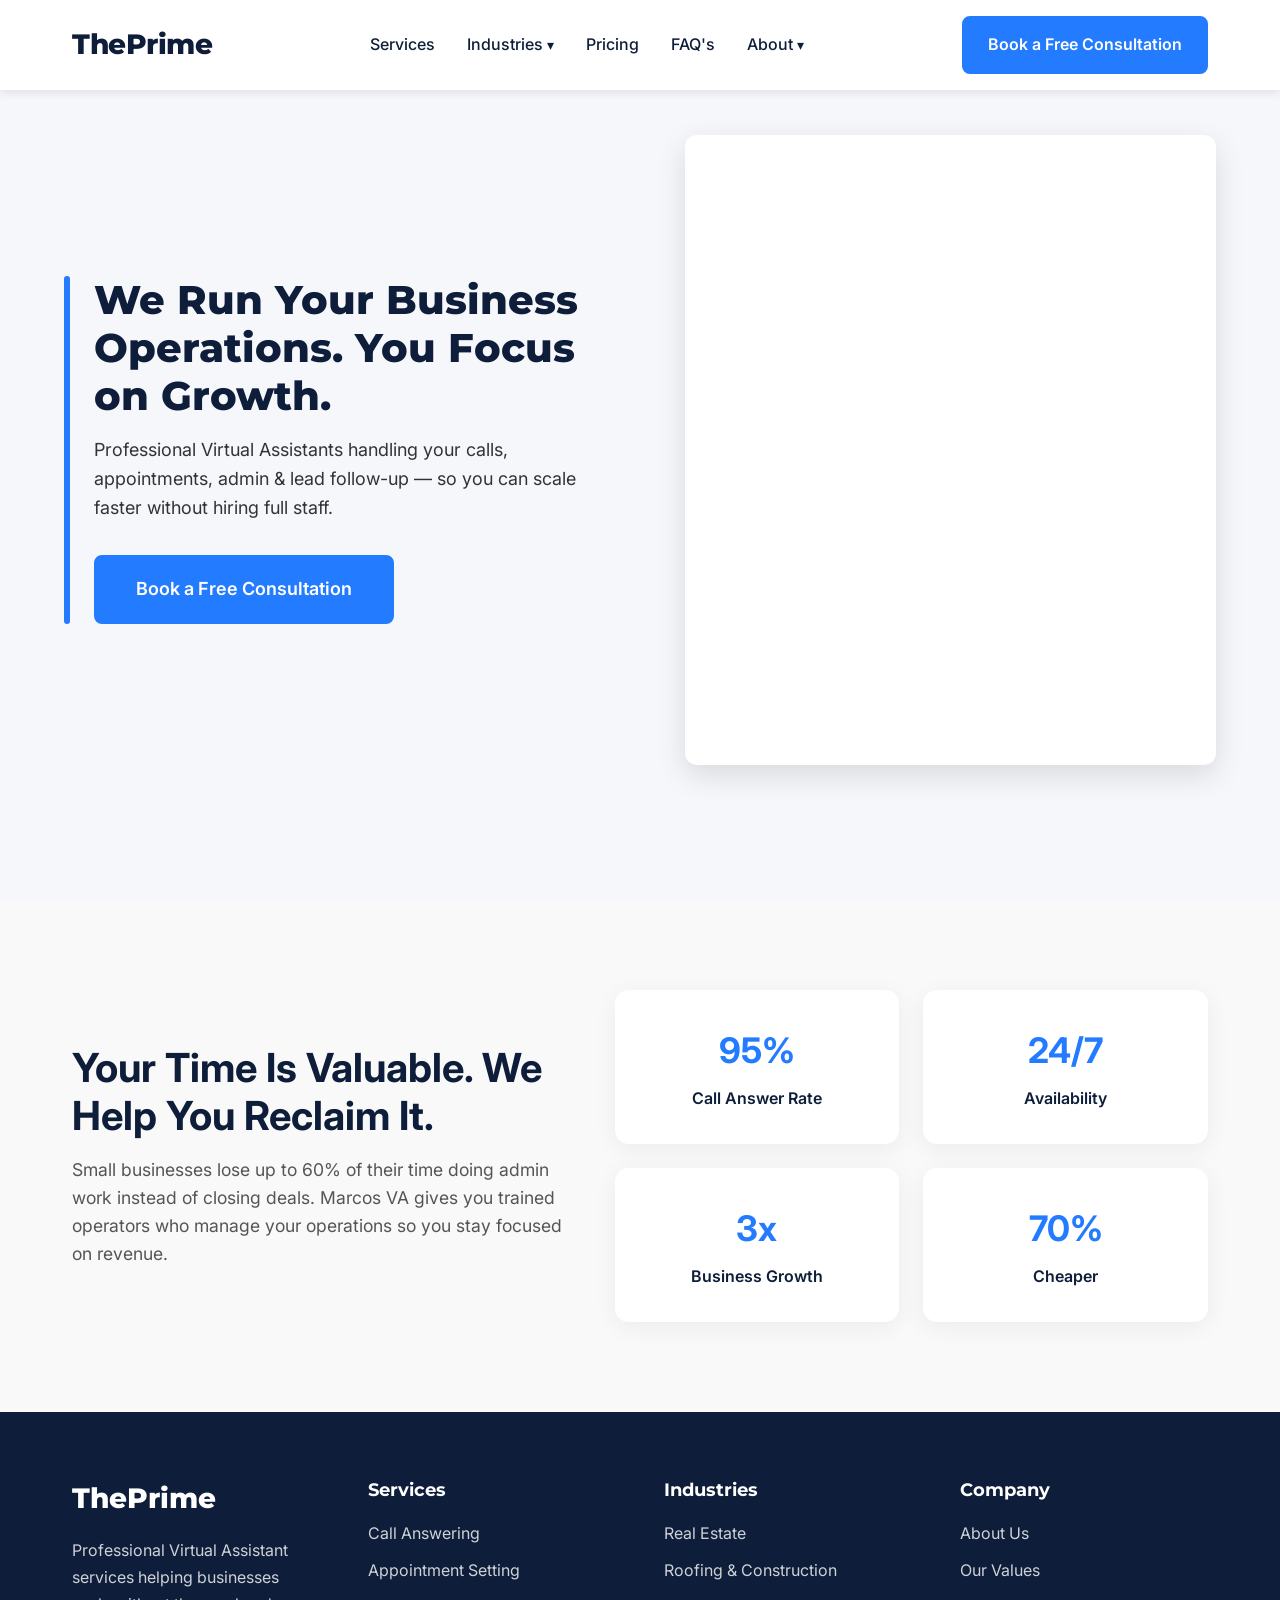
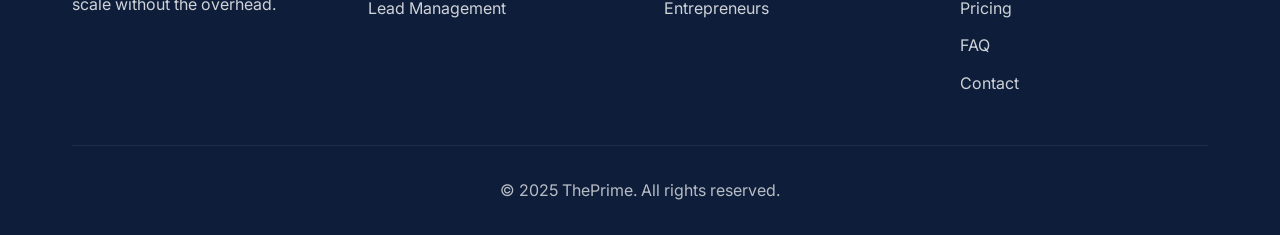
==== commit b3beceb0: "service page added" ====
--- a/index.html
+++ b/index.html
@@ -40,7 +40,7 @@
                             <a href="" class="nav__link">Pricing</a>
                         </li>
                         <li class="nav__item">
-                            <a href="" class="nav__link">FAQ</a>
+                            <a href="" class="nav__link">FAQ's</a>
                         </li>
                         <li class="nav__item nav__item--dropdown">
                             <a href="#" class="nav__link">About <span class="dropdown-arrow">▾</span></a>
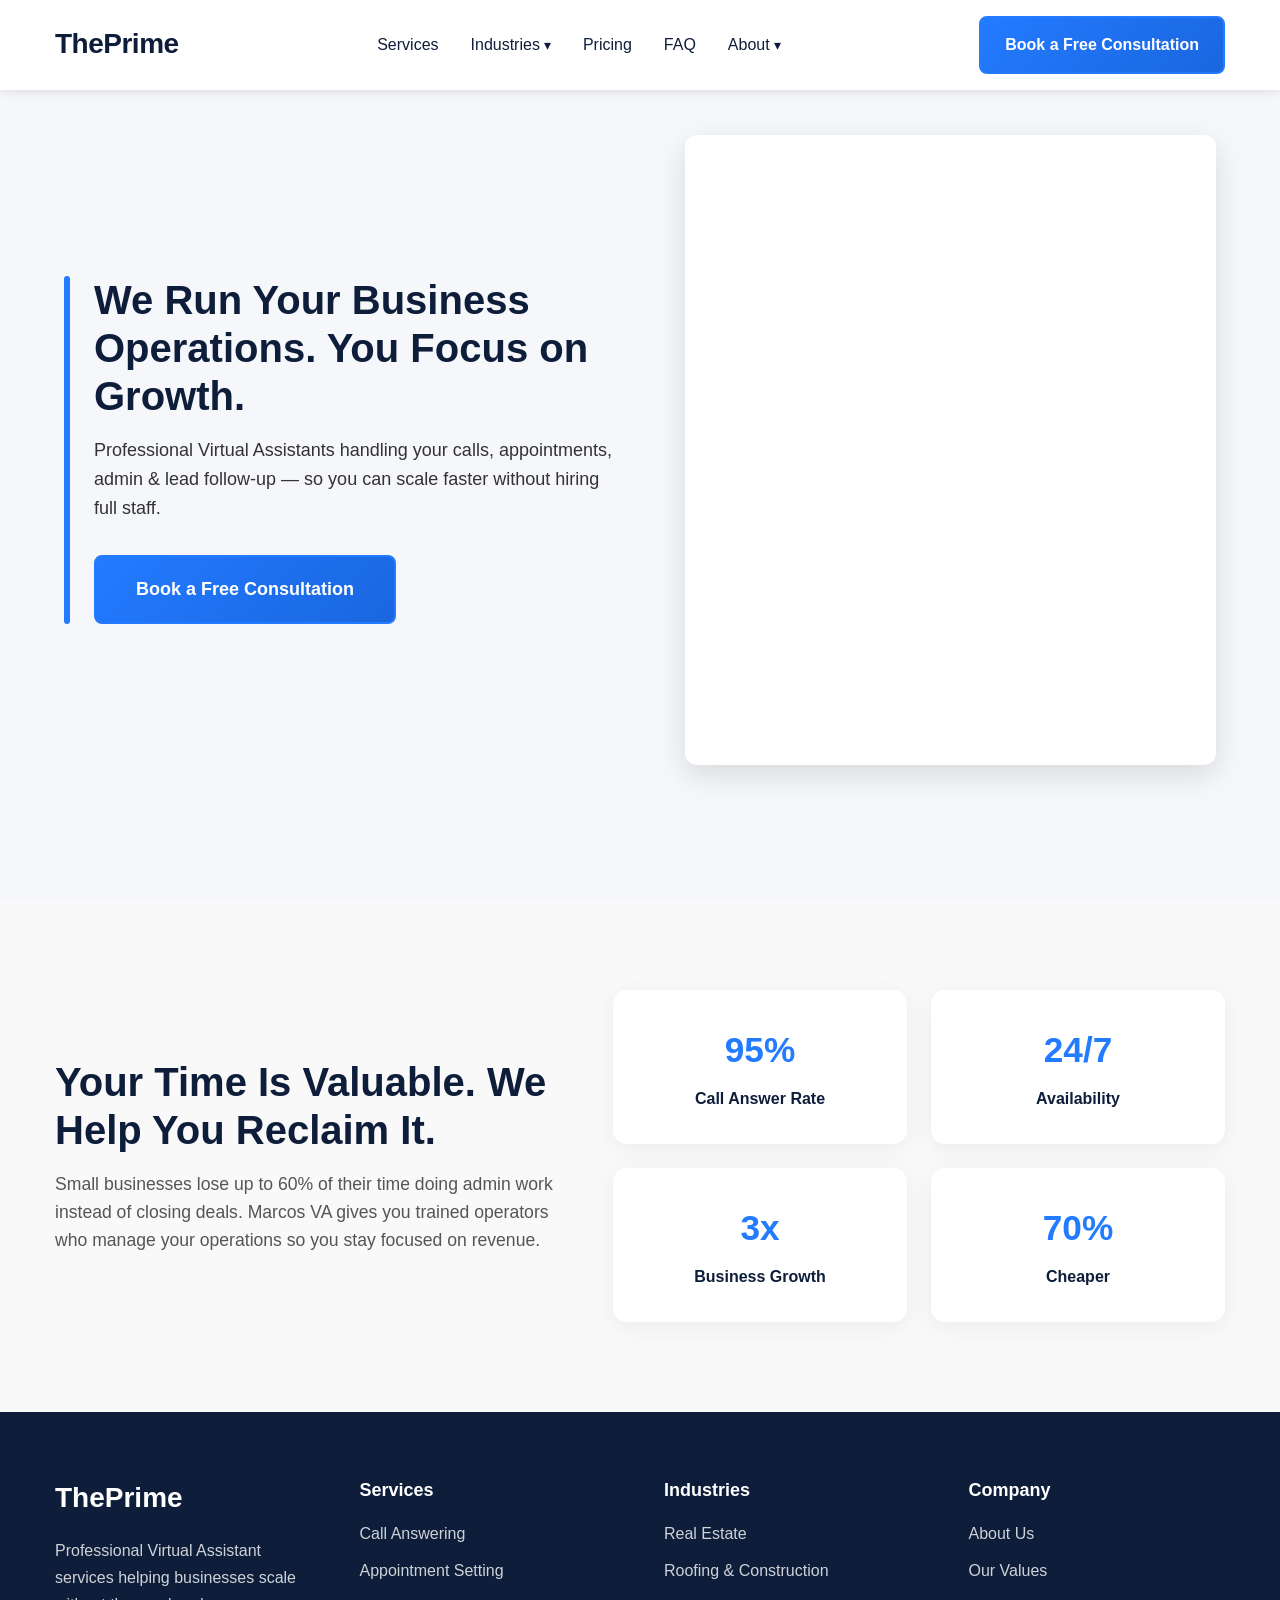
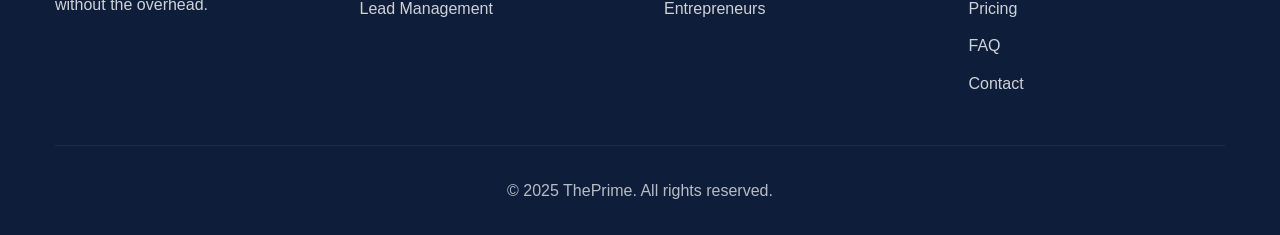
==== commit d7dfbc8e: "contact page added" ====
--- a/index.html
+++ b/index.html
@@ -40,13 +40,13 @@
                             <a href="" class="nav__link">Pricing</a>
                         </li>
                         <li class="nav__item">
-                            <a href="" class="nav__link">FAQ's</a>
+                            <a href="" class="nav__link">FAQ</a>
                         </li>
                         <li class="nav__item nav__item--dropdown">
                             <a href="#" class="nav__link">About <span class="dropdown-arrow">▾</span></a>
                             <ul class="dropdown__menu">
-                                <li><a href="">Our Values</a></li>
-                                <li><a href="">Contact Us</a></li>
+                                <li><a href="values.html">Our Values</a></li>
+                                <li><a href="contact1.html">Contact Us</a></li>
                             </ul>
                         </li>
                     </ul>
--- a/styles.css
+++ b/styles.css
@@ -14,10 +14,17 @@
     --white: #FFFFFF;
     --light-grey: #F6F7FB;
     
+    /* New Color Theme */
+    --warm-yellow: #FFC107;
+    --dark-charcoal: #1A1A1A;
+    --deep-red: #E53935;
+    --soft-yellow: #FFF9E5;
+    
     /* Additional Colors */
     --dark-overlay: rgba(14, 30, 58, 0.85);
     --gradient-start: #0E1E3A;
     --gradient-end: #1a3a5c;
+    --gradient-blue-yellow: linear-gradient(135deg, #237BFF 0%, #FFC107 100%);
     
     /* Typography */
     --font-heading: 'Montserrat', sans-serif;
@@ -97,6 +104,10 @@
     color: var(--white);
 }
 
+.section--soft-yellow {
+    background-color: var(--soft-yellow);
+}
+
 .section__header {
     margin-bottom: var(--spacing-lg);
 }
@@ -107,6 +118,20 @@
     font-weight: 800;
     margin-bottom: var(--spacing-sm);
     line-height: 1.2;
+    position: relative;
+    padding-bottom: 1rem;
+}
+
+.section__title::after {
+    content: '';
+    position: absolute;
+    bottom: 0;
+    left: 50%;
+    transform: translateX(-50%);
+    width: 60px;
+    height: 4px;
+    background-color: var(--warm-yellow);
+    border-radius: 2px;
 }
 
 .section__subtitle {
@@ -136,11 +161,12 @@
     background-color: var(--electric-blue);
     color: var(--white);
     border-color: var(--electric-blue);
+    background: linear-gradient(135deg, var(--electric-blue) 0%, #1a66e0 100%);
 }
 
 .btn--primary:hover {
-    background-color: #1a66e0;
-    border-color: #1a66e0;
+    background: linear-gradient(135deg, #1a66e0 0%, var(--warm-yellow) 100%);
+    border-color: var(--warm-yellow);
     transform: translateY(-2px);
     box-shadow: 0 10px 25px rgba(35, 123, 255, 0.3);
 }
@@ -517,6 +543,171 @@
 
 
 
+/* feature section new  */
+
+/* --- CSS VARIABLES (Based on Framer Styles) --- */
+:root {
+    --primary-color: rgb(213, 11, 62); /* Framer's Red/Pink accent color */
+    --text-dark: rgb(18, 18, 23); /* Heading/Title color */
+    --text-muted: rgb(108, 108, 137); /* Paragraph text color */
+    --button-bg: rgb(255, 84, 34); /* Button primary color (Orange) */
+    --button-shadow-color: rgb(217, 165, 43); /* Button secondary color (Yellow/Gold) */
+    --bg-white: rgb(255, 255, 255);
+    
+    /* Font definitions (Placeholders for custom fonts) */
+    /* Note: You must link these fonts in your project for them to work */
+    --font-heading: 'Circular Pro Book', sans-serif; 
+    --font-body: 'Inter Regular', sans-serif;
+    --font-medium: 'Inter Medium', sans-serif;
+}
+
+/* --- Layout Container --- */
+.features-section {
+    padding: 60px 0;
+    font-family: var(--font-body);
+}
+
+.container {
+    max-width: 1200px;
+    margin: 0 auto;
+    padding: 0 15px;
+}
+
+/* --- Feature Grid --- */
+.feature-grid {
+    display: grid;
+    /* 3 columns on desktop, adapts to 2 or 1 column on smaller screens */
+    grid-template-columns: repeat(auto-fit, minmax(280px, 1fr));
+    gap: 30px;
+}
+
+/* --- Feature Item Styling --- */
+.feature-item {
+    padding: 40px 30px;
+    border-radius: 12px;
+    background-color: var(--bg-white);
+    box-shadow: 0 4px 10px rgba(0, 0, 0, 0.05);
+    display: flex;
+    flex-direction: column;
+    /* Framer structure had items 1-3, 5-6, and 9 with white background, 4, 7, 8 implied a different background color, 
+       but for simplicity and based on the provided style properties, we keep it white by default. */
+}
+
+.feature-item:hover {
+    box-shadow: 0 8px 20px rgba(0, 0, 0, 0.1);
+    transform: translateY(-5px);
+    transition: all 0.3s ease;
+    /* light bg bg color */
+    background-color: var(--bg-white)/2;
+    /* Framer structure had items 1-3, 5-6, and 9 with white background, 4, 7, 8 implied a different background color, 
+       but for simplicity and based on the provided style properties, we keep it white by default. */
+}
+/* --- Feature Number (01, 02, etc.) --- */
+.feature-number h5 {
+    font-family: var(--font-medium);
+    font-size: 14px; /* ~0.88rem */
+    font-weight: 500;
+    line-height: 1.6em;
+    color: var(--primary-color);
+    margin: 0 0 10px 0;
+}
+
+/* --- Feature Title (h4) --- */
+.feature-content h4 {
+    font-family: var(--font-heading);
+    font-size: 24px;
+    letter-spacing: -0.48px;
+    line-height: 28.8px;
+    color: var(--text-dark);
+    margin: 0 0 15px 0;
+}
+
+/* --- Feature Description (p) --- */
+.feature-content p {
+    font-family: var(--font-body);
+    font-size: 18px;
+    letter-spacing: 0px;
+    line-height: 30.6px;
+    color: var(--text-muted);
+    margin: 0;
+}
+
+
+/* --- Call-to-Action Button Styling --- */
+.cta-container {
+    margin-top: 50px;
+    text-align: center;
+}
+
+.cta-button {
+    /* Base style for the button element */
+    display: inline-flex;
+    align-items: center;
+    text-decoration: none;
+    padding: 10px; /* Base padding for the whole link wrapper */
+    border-radius: 40px;
+    background-color: var(--button-shadow-color); /* Yellow/Gold shadow background */
+    box-shadow: none;
+    transition: transform 0.2s ease-out;
+}
+
+.cta-button:hover {
+    transform: translateY(-2px);
+}
+
+/* Inner frame styling (the orange block) */
+.cta-button > .cta-text,
+.cta-button > .cta-arrow {
+    display: flex;
+    align-items: center;
+    height: 100%;
+    padding: 15px 30px; /* Padding for the orange area */
+    background-color: var(--button-bg); /* Orange color */
+    border-radius: 50px;
+    transition: background-color 0.2s;
+}
+
+.cta-text {
+    font-family: var(--font-medium);
+    font-weight: 500;
+    color: var(--bg-white);
+    font-size: 16px;
+    margin-right: 15px;
+}
+
+.cta-arrow {
+    /* Arrow is part of the inner orange block, adjust padding/margin */
+    width: 14px;
+    height: 14px;
+    margin-right: 15px; /* Spacing from text */
+}
+
+/* Adjust the arrow position when the button is structured as above 
+   (The Framer example structure is complex, this simplifies it) */
+.cta-button > .cta-text {
+    padding-right: 15px; /* Adjust text padding */
+}
+
+.cta-button > .cta-arrow {
+    background: none;
+    padding: 0;
+    margin-right: 0; /* Align arrow to the edge of the orange background */
+    margin-left: -5px; /* Pull arrow back slightly for better centering */
+}
+
+
+
+
+
+
+
+
+
+
+
+
+
+
 
 
 
@@ -568,7 +759,19 @@
     padding: 2rem;
     box-shadow: 0 5px 20px rgba(0, 0, 0, 0.08);
     transition: var(--transition-normal);
-    border-left: 4px solid var(--electric-blue);
+    border-left: 4px solid var(--warm-yellow);
+    position: relative;
+}
+
+.benefit-card::before {
+    content: '';
+    position: absolute;
+    top: 0;
+    right: 0;
+    width: 3px;
+    height: 100%;
+    background-color: var(--electric-blue);
+    border-radius: 0 12px 12px 0;
 }
 
 .benefit-card:hover {
@@ -634,6 +837,8 @@
 .glass-icon {
     font-size: 3rem;
     margin-bottom: 1rem;
+    color: var(--warm-yellow);
+    filter: drop-shadow(0 2px 4px rgba(255, 193, 7, 0.3));
 }
 
 .glass-card h3 {
@@ -675,11 +880,13 @@
     overflow: hidden;
     box-shadow: 0 5px 20px rgba(0, 0, 0, 0.15);
     transition: var(--transition-normal);
+    border-top: 4px solid var(--warm-yellow);
 }
 
 .industry-slide:hover {
     transform: translateY(-10px);
     box-shadow: 0 15px 40px rgba(0, 0, 0, 0.2);
+    border-top-color: var(--electric-blue);
 }
 
 .industry-slide__image {
@@ -746,7 +953,7 @@
    =================================== */
 .cta-section {
     padding: var(--spacing-xxl) 0;
-    background: linear-gradient(135deg, var(--electric-blue) 0%, #1a66e0 100%);
+    background: linear-gradient(135deg, var(--electric-blue) 0%, #1a66e0 50%, var(--warm-yellow) 100%);
 }
 
 .cta-box {
@@ -924,15 +1131,18 @@
     transition: var(--transition-normal);
     border: 3px solid transparent;
     text-align: center;
+    border-top: 4px solid var(--warm-yellow);
 }
 
 .pricing-card:hover {
     transform: translateY(-10px);
     box-shadow: 0 15px 40px rgba(0, 0, 0, 0.15);
+    border-top-color: var(--electric-blue);
 }
 
 .pricing-card--featured {
     border-color: var(--electric-blue);
+    background: linear-gradient(135deg, var(--soft-yellow) 0%, var(--white) 100%);
     transform: scale(1.05);
 }
 
@@ -1054,7 +1264,8 @@
 .faq-item__icon {
     font-size: 1.5rem;
     transition: var(--transition-normal);
-    color: var(--electric-blue);
+    color: var(--warm-yellow);
+    font-weight: bold;
 }
 
 .faq-item.active .faq-item__icon {
@@ -1086,7 +1297,7 @@
     padding: 3rem 0 3.5rem;
     margin-top: 70px;
     text-align: center;
-    border-bottom: 4px solid var(--white);
+    border-bottom: 4px solid var(--warm-yellow);
     border-radius: 0 0 20px 20px;
     box-shadow: 0 4px 10px rgba(0, 0, 0, 0.1);
 }
@@ -1097,6 +1308,20 @@
     font-weight: 800;
     margin-bottom: 1.25rem;
     line-height: 1.2;
+    position: relative;
+    padding-bottom: 1rem;
+}
+
+.page-hero__title::after {
+    content: '';
+    position: absolute;
+    bottom: 0;
+    left: 50%;
+    transform: translateX(-50%);
+    width: 60px;
+    height: 4px;
+    background: linear-gradient(90deg, var(--electric-blue), var(--warm-yellow));
+    border-radius: 2px;
 }
 
 .page-hero__subtitle {
@@ -1118,11 +1343,26 @@
 .feature-item {
     text-align: center;
     padding: 2rem;
+    position: relative;
+}
+
+.feature-item::before {
+    content: '';
+    position: absolute;
+    top: 0;
+    left: 50%;
+    transform: translateX(-50%);
+    width: 4px;
+    height: 4px;
+    background-color: var(--warm-yellow);
+    border-radius: 50%;
 }
 
 .feature-item__icon {
     font-size: 3rem;
     margin-bottom: 1rem;
+    color: var(--electric-blue);
+    filter: drop-shadow(0 4px 8px rgba(35, 123, 255, 0.15));
 }
 
 .feature-item__title {
@@ -1206,15 +1446,17 @@
     width: 50px;
     height: 50px;
     border-radius: 50%;
-    background-color: var(--electric-blue);
+    background: linear-gradient(135deg, var(--electric-blue) 0%, var(--warm-yellow) 100%);
     color: var(--white);
     font-size: 1.5rem;
     transition: var(--transition-normal);
+    box-shadow: 0 4px 12px rgba(35, 123, 255, 0.2);
 }
 
 .social-icon:hover {
-    background-color: var(--navy-blue);
+    background: linear-gradient(135deg, var(--navy-blue) 0%, var(--electric-blue) 100%);
     transform: translateY(-5px);
+    box-shadow: 0 8px 20px rgba(35, 123, 255, 0.3);
 }
 
 /* ===================================
@@ -1262,52 +1504,44 @@
     color: #555;
     line-height: 1.7;
 } */
-/* Placeholder Variables (Must be defined) */
-/* Placeholder Variables (Must be defined) */
-:root {
-    --accent-color: #1e8449; /* E.g., a corporate green */
-    --step-bg-color: #f7f9fc;
-    --text-color-dark: #333;
-}
-
 .timeline {
     position: relative;
-    padding-left: 0; /* Remove padding */
+    padding-left: 0;
     max-width: 900px;
     margin: 0 auto;
-    list-style: none; /* Remove default list style */
+    list-style: none;
 }
 
 .timeline:before {
-    /* Remove vertical line */
     content: none;
 }
 
 .timeline-step {
     margin-bottom: 1.5rem;
     padding: 25px;
-    background: var(--step-bg-color);
+    background: var(--light-grey);
     border-radius: 8px;
-    display: flex; /* Use flexbox for step number/icon */
+    display: flex;
     align-items: flex-start;
     gap: 20px;
     box-shadow: 0 4px 10px rgba(0, 0, 0, 0.05);
     transition: background 0.3s, transform 0.3s;
+    border-left: 4px solid var(--warm-yellow);
     animation: none;
 }
 
 .timeline-step:hover {
-    background: white;
+    background: var(--soft-yellow);
     transform: translateY(-3px);
     box-shadow: 0 6px 15px rgba(0, 0, 0, 0.1);
+    border-left-color: var(--electric-blue);
 }
 
 .timeline-step .dot {
-    /* The dot is now the Step Number/Icon */
     flex-shrink: 0;
     width: 40px;
     height: 40px;
-    background: var(--accent-color);
+    background: linear-gradient(135deg, var(--electric-blue) 0%, var(--warm-yellow) 100%);
     color: white;
     border-radius: 50%;
     display: flex;
@@ -1315,36 +1549,44 @@
     align-items: center;
     font-size: 1.25rem;
     font-weight: 700;
-    /* Use the CSS counter to display the step number */
+    box-shadow: 0 4px 12px rgba(35, 123, 255, 0.3);
+}
+
+.timeline {
+    counter-reset: step-counter;
+}
+
+.timeline-step .dot:before {
     content: counter(step-counter);
     counter-increment: step-counter;
 }
-
-/* Set up the counter on the parent list */
-.timeline {
-    counter-reset: step-counter;
-}
-
-/* HTML adjustment: Move step number to CSS using counters */
-.timeline-step .dot:before {
-    content: counter(step-counter);
-}
-/* You can remove the empty <div class="dot"></div> from the HTML if you use :before on .timeline-step, 
-   or keep it and style it as the step number as done here. */
 
 .timeline-step h3 {
     font-size: 1.4rem;
     font-weight: 600;
-    color: var(--accent-color);
+    color: var(--navy-blue);
     margin-bottom: 0.5rem;
+    position: relative;
+    padding-bottom: 0.5rem;
+}
+
+.timeline-step h3:before {
+    content: '';
+    position: absolute;
+    bottom: 0;
+    left: 0;
+    width: 40px;
+    height: 3px;
+    background-color: var(--warm-yellow);
+    border-radius: 2px;
 }
 
 .timeline-step p {
-    color: var(--text-color-dark);
+    color: var(--dark-charcoal);
     line-height: 1.7;
-}
-
-/* Responsive (Ensure good stacking on mobile) */
+    margin: 0;
+}
+
 @media (max-width: 640px) {
     .timeline-step {
         padding: 20px;
@@ -1381,28 +1623,29 @@
     text-align: center;
     padding: 1.5rem;
     background-color: var(--white);
-    border: 1px solid #eee; /* Added a subtle border for extra definition */
+    border: 1px solid #eee;
     border-radius: 8px;
     box-shadow: 0 2px 8px rgba(0, 0, 0, 0.04);
     transition: var(--transition-normal);
-    /* Ensure items have a fixed aspect ratio or height if needed, but not strictly required here. */
+    border-top: 3px solid var(--warm-yellow);
 }
 
 .logo-grid__item img {
     /* Critical style to make the logos scale and fit */
     display: block;
-    max-width: 80%; /* Ensure logo is not too wide */
-    max-height: 50px; /* Optional: Set a max height for consistent visual size */
+    max-width: 80%;
+    max-height: 50px;
     height: auto;
     width: auto;
-    margin: 0 auto; /* Center the image */
-    object-fit: contain; /* Ensure the image scales without being cropped */
+    margin: 0 auto;
+    object-fit: contain;
     transition: all 0.3s;
 }
 
 .logo-grid__item:hover {
     transform: translateY(-5px);
     box-shadow: 0 8px 20px rgba(0, 0, 0, 0.1);
+    border-top-color: var(--electric-blue);
 }
 
 .logo-grid__item:hover img {
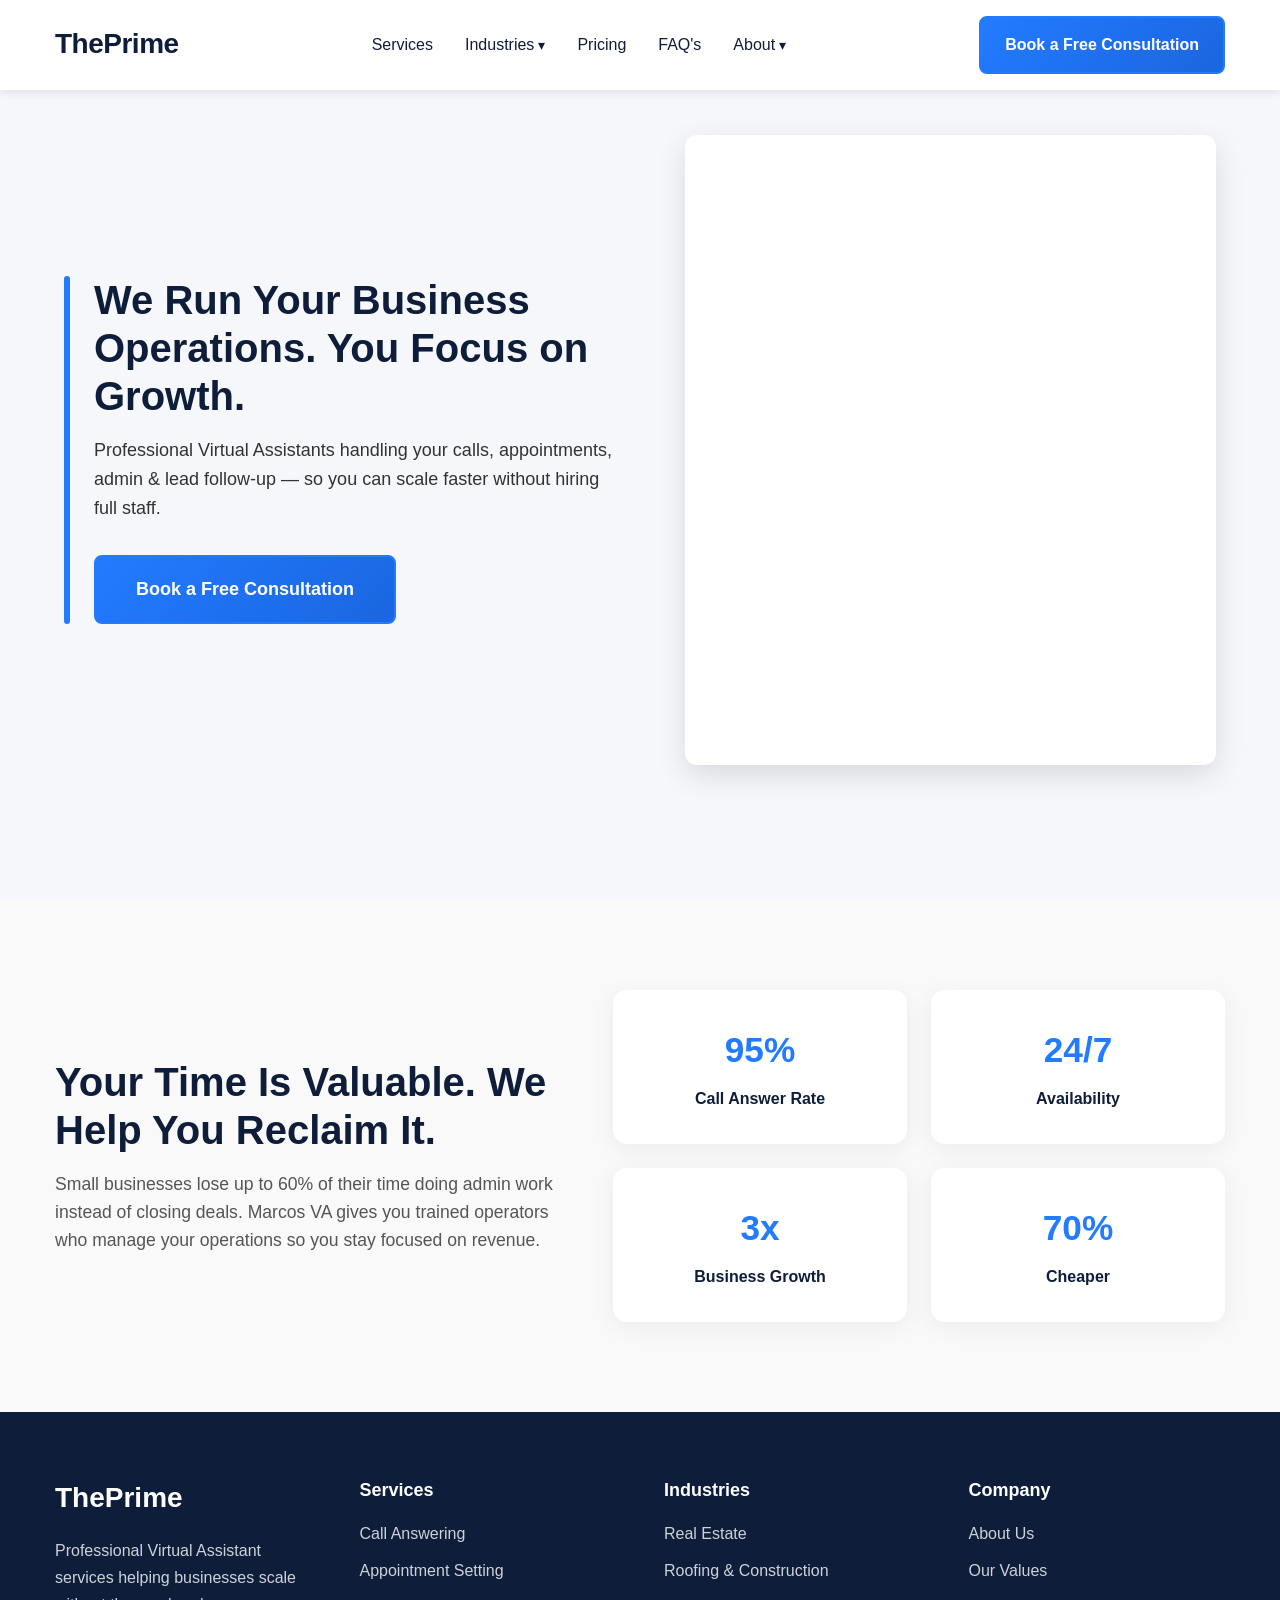
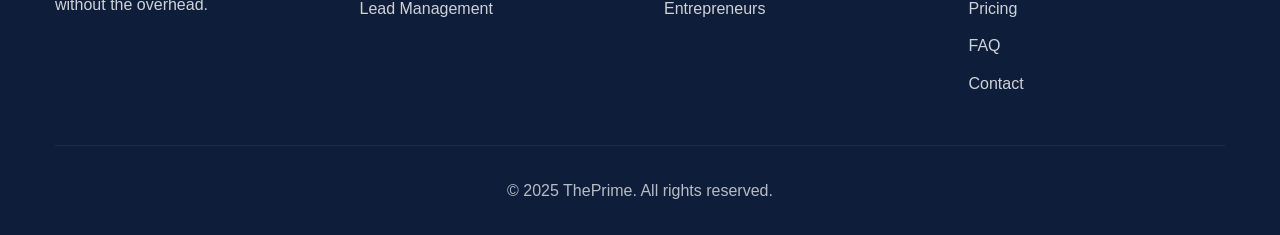
==== commit 4558e180: "contact page updated" ====
--- a/index.html
+++ b/index.html
@@ -40,7 +40,7 @@
                             <a href="" class="nav__link">Pricing</a>
                         </li>
                         <li class="nav__item">
-                            <a href="" class="nav__link">FAQ</a>
+                            <a href="" class="nav__link">FAQ's</a>
                         </li>
                         <li class="nav__item nav__item--dropdown">
                             <a href="#" class="nav__link">About <span class="dropdown-arrow">▾</span></a>
